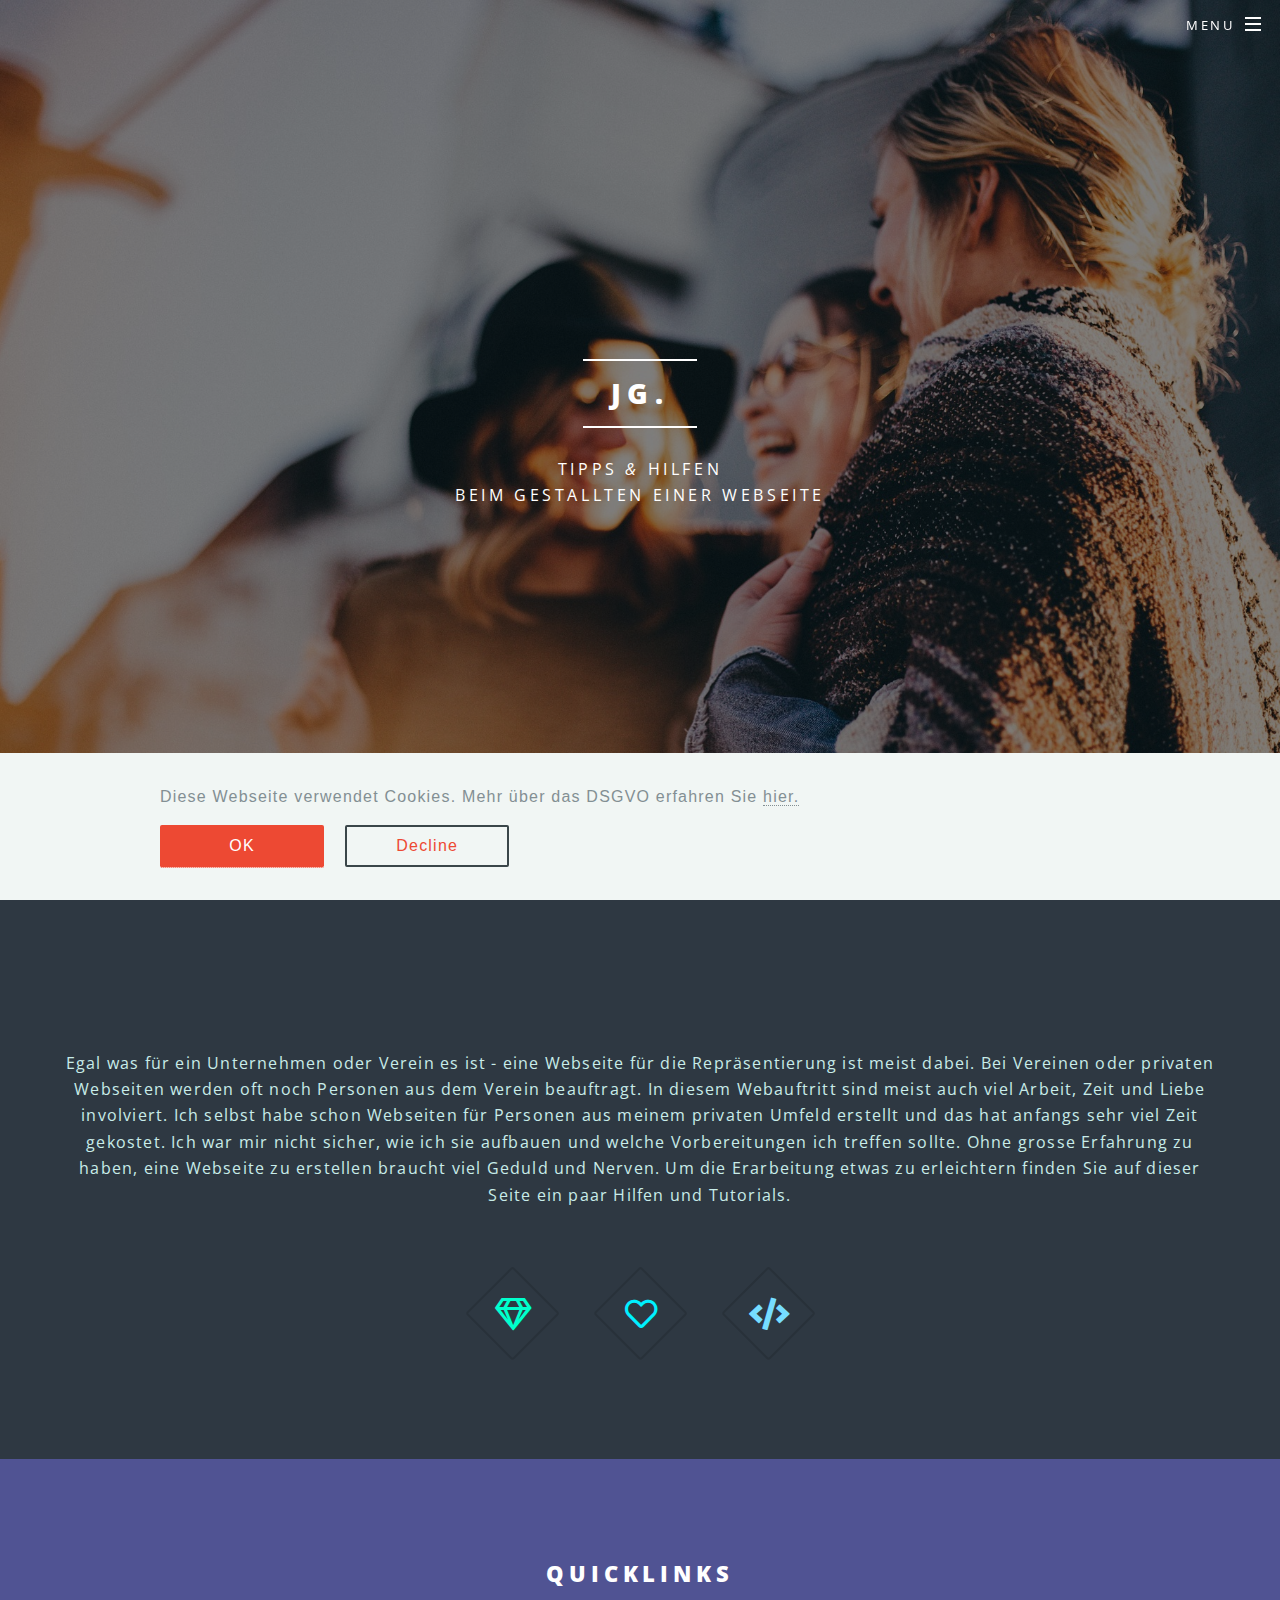
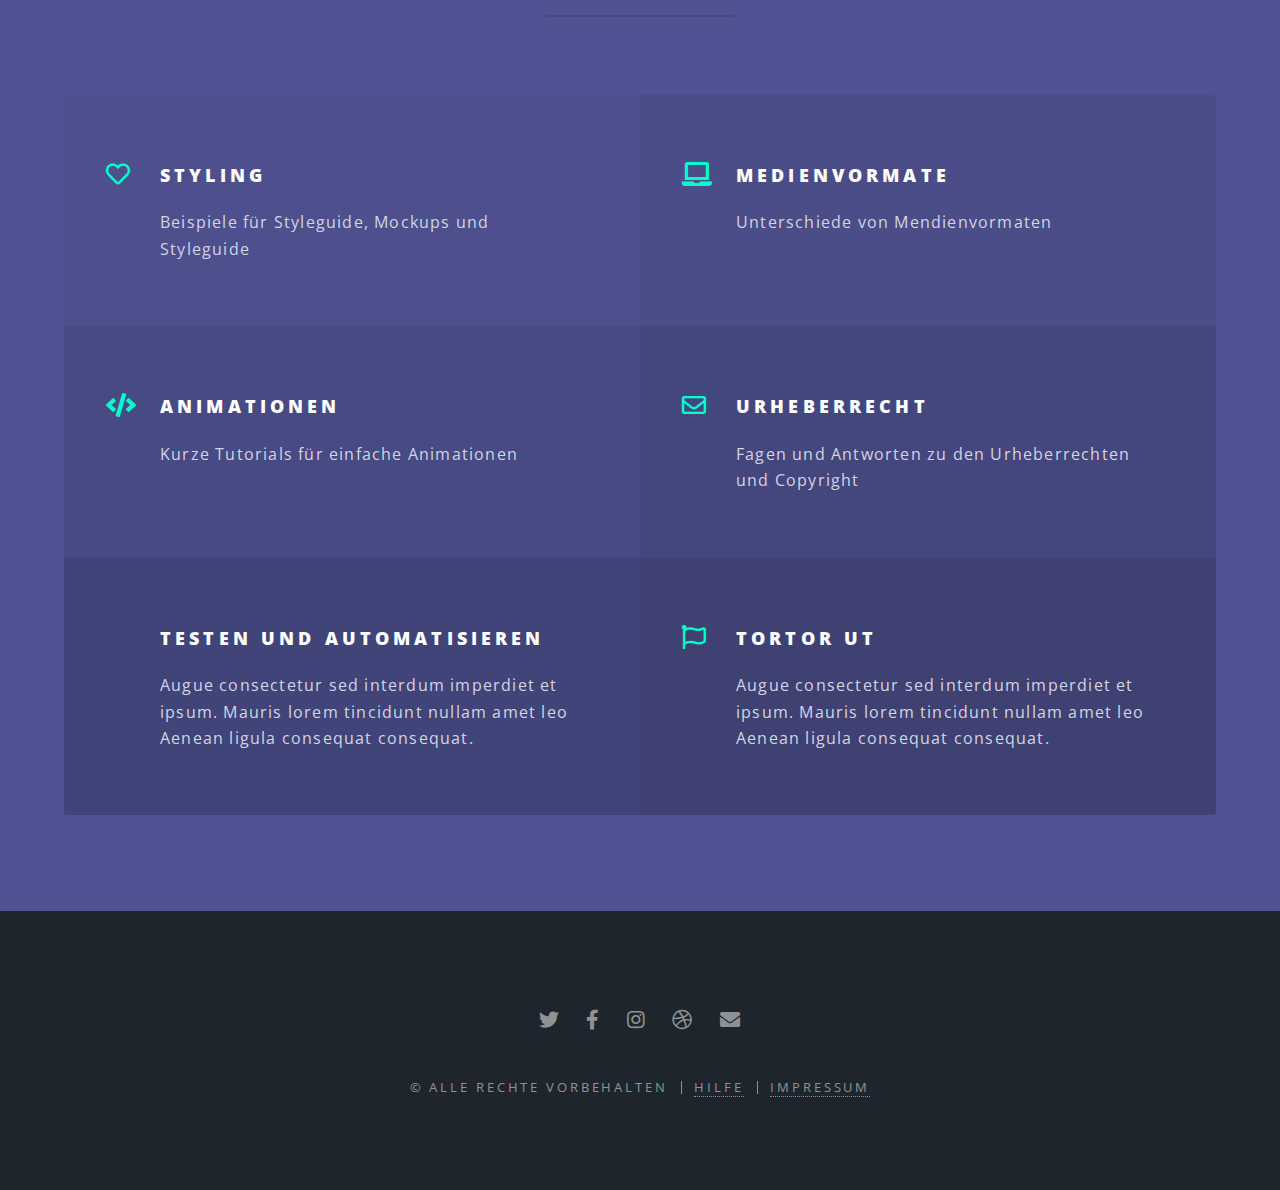
==== index.html @ 04e0f581 "import website" ====
<!DOCTYPE HTML>
<html>
	<head>
		<title>JG &mdash; Modul 152 - TBZ</title>
		<meta charset="utf-8" />
		<meta name="viewport" content="width=device-width, initial-scale=1, user-scalable=no" />
		<link rel="stylesheet" href="assets/css/main.css" />
		<noscript><link rel="stylesheet" href="assets/css/noscript.css" /></noscript>
	</head>

	<link rel="stylesheet" href="assets/css/cookie.css">

	<body class="landing is-preload">

		<!-- Page Wrapper -->
			<div id="page-wrapper">

				<!-- Header -->
					<header id="header" class="alt">
						<h1><a href="index.html">JG.</a></h1>
						<nav id="nav">
							<ul>
								<li class="special">
									<a href="#menu" class="menuToggle"><span>Menu</span></a>
									<div id="menu">
										<ul>
											<li><a href="index.html">Startseite</a></li>
											<li><a href="styling.html">Konzepte & Styling</a></li>
											<li><a href="medienformate.html">Medienvormate</a></li>
											<li><a href="animationen.html">Animationen</a></li>
											<li><a href="urheberrecht.html">Urheberrecht</a></li>
											<li><a href="tests.html">Testen & Automatisieren</a></li>
											<li><a href="persoenliches.html">Persönliches</a></li>
										</ul>
									</div>
								</li>
							</ul>
						</nav>
					</header>

				<!-- Banner -->
					<section id="banner">
						<div class="inner">
							<h2>JG.</h2>
							<p>Tipps <em>&amp;</em> Hilfen <br />
							beim gestallten einer Webseite</p>
						</div>
						<a href="#one" class="more scrolly">Mehr Erfahren</a>
					</section>

					<div id="cookie-consent-banner" style="display: none;">
						<div class="cookie-consent-banner__inner">
							<div class="cookie-consent-banner__copy">
								<div class="cookie-consent-banner__header">
									Diese Webseite verwendet Cookies. Mehr über das DSGVO erfahren Sie <a href="DSGVO.html">hier.</a></div>
							</div>

							<div class="cookie-consent-banner__actions">
								<a href="#" class="cookie-consent-banner__cta" onclick="CookieAccepted()">
									OK
								</a>

								<a href="#" class="cookie-consent-banner__cta cookie-consent-banner__cta--secondary" onclick="CookieRefused()">
									Decline
								</a>
							</div>
						</div>
					</div>

				<!-- One -->
					<section id="one" class="wrapper style1 special">
						<div class="inner">
							<header class="major">
								<h2></h2>
								<p>Egal was für ein Unternehmen oder Verein es ist - eine Webseite für die Repräsentierung ist
									meist dabei. Bei Vereinen oder privaten Webseiten werden oft noch Personen aus dem Verein
									beauftragt. In diesem Webauftritt sind meist auch viel Arbeit, Zeit und Liebe involviert.
									Ich selbst habe schon Webseiten für Personen aus meinem privaten Umfeld erstellt und das hat
									anfangs sehr viel Zeit gekostet. Ich war mir nicht sicher, wie ich sie aufbauen und welche
									Vorbereitungen ich treffen sollte. Ohne grosse Erfahrung zu haben, eine Webseite zu
									erstellen braucht viel Geduld und Nerven. Um die Erarbeitung etwas zu erleichtern finden
									Sie auf dieser Seite ein paar Hilfen und Tutorials.</p>
							</header>
							<ul class="icons major">
								<li><span class="icon fa-gem major style1"><span class="label">Lorem</span></span></li>
								<li><span class="icon fa-heart major style2"><span class="label">Ipsum</span></span></li>
								<li><span class="icon solid fa-code major style3"><span class="label">Dolor</span></span></li>
							</ul>
						</div>
					</section>

				<!-- Three -->
					<section id="two" class="wrapper style3 special">
						<div class="inner">
							<header class="major">
								<h2>Quicklinks</h2>
							</header>
							<ul class="features">
								<li class="icon fa-heart">
									<a href="#one">
										<h3>Styling</h3>
										<p>Beispiele für Styleguide, Mockups und Styleguide</p>
									</a>
								</li>
								<li class="icon solid fa-laptop">
									<a href="#one">
										<h3>Medienvormate</h3>
										<p>Unterschiede von Mendienvormaten</p>
									</a>
								</li>
								<li class="icon solid fa-code">
									<a href="#one">
										<h3>Animationen</h3>
										<p>Kurze Tutorials für einfache Animationen</p>
									</a>
								</li>								
								<li class="icon fa-envelope">
									<h3>Urheberrecht</h3>
									<p>Fagen und Antworten zu den Urheberrechten und Copyright</p>
								</li>
								<li class="icon fa-laptop">
									<h3>Testen und Automatisieren</h3>
									<p>Augue consectetur sed interdum imperdiet et ipsum. Mauris lorem tincidunt nullam amet leo Aenean ligula consequat consequat.</p>
								</li>
								<li class="icon fa-flag">
									<h3>Tortor Ut</h3>
									<p>Augue consectetur sed interdum imperdiet et ipsum. Mauris lorem tincidunt nullam amet leo Aenean ligula consequat consequat.</p>
								</li>
							</ul>
						</div>
					</section>


				<!-- Footer -->
				<footer id="footer">
					<ul class="icons">
						<li><a href="#" class="icon brands fa-twitter"><span class="label">Twitter</span></a></li>
						<li><a href="#" class="icon brands fa-facebook-f"><span class="label">Facebook</span></a></li>
						<li><a href="#" class="icon brands fa-instagram"><span class="label">Instagram</span></a></li>
						<li><a href="#" class="icon brands fa-dribbble"><span class="label">Dribbble</span></a></li>
						<li><a href="#" class="icon solid fa-envelope"><span class="label">Email</span></a></li>
					</ul>
					<ul class="copyright">
						<li>&copy; Alle Rechte vorbehalten</li><li><a href="Chatbot.html">Hilfe</a></li><li><a href="Impressum.html">Impressum</a></li>
					</ul>
				</footer>

			</div>

		<!-- Scripts -->
			<script src="assets/js/jquery.min.js"></script>
			<script src="assets/js/jquery.scrollex.min.js"></script>
			<script src="assets/js/jquery.scrolly.min.js"></script>
			<script src="assets/js/browser.min.js"></script>
			<script src="assets/js/breakpoints.min.js"></script>
			<script src="assets/js/util.js"></script>
			<script src="assets/js/main.js"></script>
			<script src="assets/js/cookie.js"></script>
	</body>
</html>
---- assets/css/main.css ----
@import url(fontawesome-all.min.css);
@import url("https://fonts.googleapis.com/css?family=Open+Sans:400,400italic,600,600italic,800,800italic");

html, body, div, span, applet, object,
iframe, h1, h2, h3, h4, h5, h6, p, blockquote,
pre, a, abbr, acronym, address, big, cite,
code, del, dfn, em, img, ins, kbd, q, s, samp,
small, strike, strong, sub, sup, tt, var, b,
u, i, center, dl, dt, dd, ol, ul, li, fieldset,
form, label, legend, table, caption, tbody,
tfoot, thead, tr, th, td, article, aside,
canvas, details, embed, figure, figcaption,
footer, header, hgroup, menu, nav, output, ruby,
section, summary, time, mark, audio, video {
	margin: 0;
	padding: 0;
	border: 0;
	font-size: 100%;
	font: inherit;
	vertical-align: baseline;}

article, aside, details, figcaption, figure,
footer, header, hgroup, menu, nav, section {
	display: block;}

body {
	line-height: 1;
}

details {
	margin: 20px 0;
}

.dropdown-btn {
	cursor: pointer;
}

.dropdown-container {
	display: none;
}

#urheberrechtSummary details summary {
	font-weight:600;
}

ol, ul {
	list-style: none;
}

blockquote, q {
	quotes: none;
}

	blockquote:before, blockquote:after, q:before, q:after {
		content: '';
		content: none;
	}

table {
	border-collapse: collapse;
	border-spacing: 0;
}

body {
	-webkit-text-size-adjust: none;
}

mark {
	background-color: transparent;
	color: inherit;
}

input::-moz-focus-inner {
	border: 0;
	padding: 0;
}

input, select, textarea {
	-moz-appearance: none;
	-webkit-appearance: none;
	-ms-appearance: none;
	appearance: none;
}

/* Basic */

	@-ms-viewport {
		width: device-width;
	}

	html {
		box-sizing: border-box;
	}

	*, *:before, *:after {
		box-sizing: inherit;
	}

	body {
		background: #2e3842;
	}

		body.is-preload *, body.is-preload *:before, body.is-preload *:after {
			-moz-animation: none !important;
			-webkit-animation: none !important;
			-ms-animation: none !important;
			animation: none !important;
			-moz-transition: none !important;
			-webkit-transition: none !important;
			-ms-transition: none !important;
			transition: none !important;
		}

	body, input, select, textarea {
		color: #fff;
		font-family: "Open Sans", Helvetica, sans-serif;
		font-size: 15pt;
		font-weight: 400;
		letter-spacing: 0.075em;
		line-height: 1.65em;
	}

		@media screen and (max-width: 1680px) {

			body, input, select, textarea {
				font-size: 13pt;
			}

		}

		@media screen and (max-width: 1280px) {

			body, input, select, textarea {
				font-size: 12pt;
			}

		}

		@media screen and (max-width: 736px) {

			body, input, select, textarea {
				font-size: 11pt;
				letter-spacing: 0.0375em;
			}

		}

	a {
		-moz-transition: color 0.2s ease, border-bottom-color 0.2s ease;
		-webkit-transition: color 0.2s ease, border-bottom-color 0.2s ease;
		-ms-transition: color 0.2s ease, border-bottom-color 0.2s ease;
		transition: color 0.2s ease, border-bottom-color 0.2s ease;
		border-bottom: dotted 1px;
		color: inherit;
		text-decoration: none;
	}

		a:hover {
			border-bottom-color: transparent;
		}

	strong, b {
		color: #fff;
		font-weight: 600;
	}

	em, i {
		font-style: italic;
	}

	p {
		margin: 0 0 2em 0;
	}

	h1, h2, h3, h4, h5, h6 {
		color: #fff;
		font-weight: 800;
		letter-spacing: 0.225em;
		line-height: 1em;
		margin: 0 0 1em 0;
		text-transform: uppercase;
	}

		h1 a, h2 a, h3 a, h4 a, h5 a, h6 a {
			color: inherit;
			text-decoration: none;
		}

	h2 {
		font-size: 1.35em;
		line-height: 1.75em;
	}

		@media screen and (max-width: 736px) {

			h2 {
				font-size: 1.1em;
				line-height: 1.65em;
			}

		}

	h3 {
		font-size: 1.15em;
		line-height: 1.75em;
	}

		@media screen and (max-width: 736px) {

			h3 {
				font-size: 1em;
				line-height: 1.65em;
			}

		}

	h4 {
		font-size: 1em;
		line-height: 1.5em;
	}

	h5 {
		font-size: 0.8em;
		line-height: 1.5em;
	}

	h6 {
		font-size: 0.7em;
		line-height: 1.5em;
	}

	sub {
		font-size: 0.8em;
		position: relative;
		top: 0.5em;
	}

	sup {
		font-size: 0.8em;
		position: relative;
		top: -0.5em;
	}

	hr {
		border: 0;
		border-bottom: solid 2px #fff;
		margin: 3em 0;
	}

		hr.major {
			margin: 4.5em 0;
		}

	blockquote {
		border-left: solid 4px #fff;
		font-style: italic;
		margin: 0 0 2em 0;
		padding: 0.5em 0 0.5em 2em;
	}

	code {
		background: rgba(144, 144, 144, 0.25);
		border-radius: 3px;
		font-family: "Courier New", monospace;
		font-size: 0.9em;
		letter-spacing: 0;
		margin: 0 0.25em;
		padding: 0.25em 0.65em;
	}

	pre {
		-webkit-overflow-scrolling: touch;
		font-family: "Courier New", monospace;
		font-size: 0.9em;
		margin: 0 0 2em 0;
	}

		pre code {
			display: block;
			line-height: 1.75em;
			padding: 1em 1.5em;
			overflow-x: auto;
		}

	.align-left {
		text-align: left;
	}

	.align-center {
		text-align: center;
	}

	.align-right {
		text-align: right;
	}

/* Row */

	.row {
		display: flex;
		flex-wrap: wrap;
		box-sizing: border-box;
		align-items: stretch;
	}

		.row > * {
			box-sizing: border-box;
		}

		.row.gtr-uniform > * > :last-child {
			margin-bottom: 0;
		}

		.row.aln-left {
			justify-content: flex-start;
		}

		.row.aln-center {
			justify-content: center;
		}

		.row.aln-right {
			justify-content: flex-end;
		}

		.row.aln-top {
			align-items: flex-start;
		}

		.row.aln-middle {
			align-items: center;
		}

		.row.aln-bottom {
			align-items: flex-end;
		}

		.row > .imp {
			order: -1;
		}

		.row > .col-1 {
			width: 8.33333%;
		}

		.row > .off-1 {
			margin-left: 8.33333%;
		}

		.row > .col-2 {
			width: 16.66667%;
		}

		.row > .off-2 {
			margin-left: 16.66667%;
		}

		.row > .col-3 {
			width: 25%;
		}

		.row > .off-3 {
			margin-left: 25%;
		}

		.row > .col-4 {
			width: 33.33333%;
		}

		.row > .off-4 {
			margin-left: 33.33333%;
		}

		.row > .col-5 {
			width: 41.66667%;
		}

		.row > .off-5 {
			margin-left: 41.66667%;
		}

		.row > .col-6 {
			width: 50%;
		}

		.row > .off-6 {
			margin-left: 50%;
		}

		.row > .col-7 {
			width: 58.33333%;
		}

		.row > .off-7 {
			margin-left: 58.33333%;
		}

		.row > .col-8 {
			width: 66.66667%;
		}

		.row > .off-8 {
			margin-left: 66.66667%;
		}

		.row > .col-9 {
			width: 75%;
		}

		.row > .off-9 {
			margin-left: 75%;
		}

		.row > .col-10 {
			width: 83.33333%;
		}

		.row > .off-10 {
			margin-left: 83.33333%;
		}

		.row > .col-11 {
			width: 91.66667%;
		}

		.row > .off-11 {
			margin-left: 91.66667%;
		}

		.row > .col-12 {
			width: 100%;
		}

		.row > .off-12 {
			margin-left: 100%;
		}

		.row.gtr-0 {
			margin-top: 0;
			margin-left: 0em;
		}

			.row.gtr-0 > * {
				padding: 0 0 0 0em;
			}

			.row.gtr-0.gtr-uniform {
				margin-top: 0em;
			}

				.row.gtr-0.gtr-uniform > * {
					padding-top: 0em;
				}

		.row.gtr-25 {
			margin-top: 0;
			margin-left: -0.375em;
		}

			.row.gtr-25 > * {
				padding: 0 0 0 0.375em;
			}

			.row.gtr-25.gtr-uniform {
				margin-top: -0.375em;
			}

				.row.gtr-25.gtr-uniform > * {
					padding-top: 0.375em;
				}

		.row.gtr-50 {
			margin-top: 0;
			margin-left: -0.75em;
		}

			.row.gtr-50 > * {
				padding: 0 0 0 0.75em;
			}

			.row.gtr-50.gtr-uniform {
				margin-top: -0.75em;
			}

				.row.gtr-50.gtr-uniform > * {
					padding-top: 0.75em;
				}

		.row {
			margin-top: 0;
			margin-left: -1.5em;
		}

			.row > * {
				padding: 0 0 0 1.5em;
			}

			.row.gtr-uniform {
				margin-top: -1.5em;
			}

				.row.gtr-uniform > * {
					padding-top: 1.5em;
				}

		.row.gtr-150 {
			margin-top: 0;
			margin-left: -2.25em;
		}

			.row.gtr-150 > * {
				padding: 0 0 0 2.25em;
			}

			.row.gtr-150.gtr-uniform {
				margin-top: -2.25em;
			}

				.row.gtr-150.gtr-uniform > * {
					padding-top: 2.25em;
				}

		.row.gtr-200 {
			margin-top: 0;
			margin-left: -3em;
		}

			.row.gtr-200 > * {
				padding: 0 0 0 3em;
			}

			.row.gtr-200.gtr-uniform {
				margin-top: -3em;
			}

				.row.gtr-200.gtr-uniform > * {
					padding-top: 3em;
				}

		@media screen and (max-width: 1680px) {

			.row {
				display: flex;
				flex-wrap: wrap;
				box-sizing: border-box;
				align-items: stretch;
			}

				.row > * {
					box-sizing: border-box;
				}

				.row.gtr-uniform > * > :last-child {
					margin-bottom: 0;
				}

				.row.aln-left {
					justify-content: flex-start;
				}

				.row.aln-center {
					justify-content: center;
				}

				.row.aln-right {
					justify-content: flex-end;
				}

				.row.aln-top {
					align-items: flex-start;
				}

				.row.aln-middle {
					align-items: center;
				}

				.row.aln-bottom {
					align-items: flex-end;
				}

				.row > .imp-xlarge {
					order: -1;
				}

				.row > .col-1-xlarge {
					width: 8.33333%;
				}

				.row > .off-1-xlarge {
					margin-left: 8.33333%;
				}

				.row > .col-2-xlarge {
					width: 16.66667%;
				}

				.row > .off-2-xlarge {
					margin-left: 16.66667%;
				}

				.row > .col-3-xlarge {
					width: 25%;
				}

				.row > .off-3-xlarge {
					margin-left: 25%;
				}

				.row > .col-4-xlarge {
					width: 33.33333%;
				}

				.row > .off-4-xlarge {
					margin-left: 33.33333%;
				}

				.row > .col-5-xlarge {
					width: 41.66667%;
				}

				.row > .off-5-xlarge {
					margin-left: 41.66667%;
				}

				.row > .col-6-xlarge {
					width: 50%;
				}

				.row > .off-6-xlarge {
					margin-left: 50%;
				}

				.row > .col-7-xlarge {
					width: 58.33333%;
				}

				.row > .off-7-xlarge {
					margin-left: 58.33333%;
				}

				.row > .col-8-xlarge {
					width: 66.66667%;
				}

				.row > .off-8-xlarge {
					margin-left: 66.66667%;
				}

				.row > .col-9-xlarge {
					width: 75%;
				}

				.row > .off-9-xlarge {
					margin-left: 75%;
				}

				.row > .col-10-xlarge {
					width: 83.33333%;
				}

				.row > .off-10-xlarge {
					margin-left: 83.33333%;
				}

				.row > .col-11-xlarge {
					width: 91.66667%;
				}

				.row > .off-11-xlarge {
					margin-left: 91.66667%;
				}

				.row > .col-12-xlarge {
					width: 100%;
				}

				.row > .off-12-xlarge {
					margin-left: 100%;
				}

				.row.gtr-0 {
					margin-top: 0;
					margin-left: 0em;
				}

					.row.gtr-0 > * {
						padding: 0 0 0 0em;
					}

					.row.gtr-0.gtr-uniform {
						margin-top: 0em;
					}

						.row.gtr-0.gtr-uniform > * {
							padding-top: 0em;
						}

				.row.gtr-25 {
					margin-top: 0;
					margin-left: -0.375em;
				}

					.row.gtr-25 > * {
						padding: 0 0 0 0.375em;
					}

					.row.gtr-25.gtr-uniform {
						margin-top: -0.375em;
					}

						.row.gtr-25.gtr-uniform > * {
							padding-top: 0.375em;
						}

				.row.gtr-50 {
					margin-top: 0;
					margin-left: -0.75em;
				}

					.row.gtr-50 > * {
						padding: 0 0 0 0.75em;
					}

					.row.gtr-50.gtr-uniform {
						margin-top: -0.75em;
					}

						.row.gtr-50.gtr-uniform > * {
							padding-top: 0.75em;
						}

				.row {
					margin-top: 0;
					margin-left: -1.5em;
				}

					.row > * {
						padding: 0 0 0 1.5em;
					}

					.row.gtr-uniform {
						margin-top: -1.5em;
					}

						.row.gtr-uniform > * {
							padding-top: 1.5em;
						}

				.row.gtr-150 {
					margin-top: 0;
					margin-left: -2.25em;
				}

					.row.gtr-150 > * {
						padding: 0 0 0 2.25em;
					}

					.row.gtr-150.gtr-uniform {
						margin-top: -2.25em;
					}

						.row.gtr-150.gtr-uniform > * {
							padding-top: 2.25em;
						}

				.row.gtr-200 {
					margin-top: 0;
					margin-left: -3em;
				}

					.row.gtr-200 > * {
						padding: 0 0 0 3em;
					}

					.row.gtr-200.gtr-uniform {
						margin-top: -3em;
					}

						.row.gtr-200.gtr-uniform > * {
							padding-top: 3em;
						}

		}

		@media screen and (max-width: 1280px) {

			.row {
				display: flex;
				flex-wrap: wrap;
				box-sizing: border-box;
				align-items: stretch;
			}

				.row > * {
					box-sizing: border-box;
				}

				.row.gtr-uniform > * > :last-child {
					margin-bottom: 0;
				}

				.row.aln-left {
					justify-content: flex-start;
				}

				.row.aln-center {
					justify-content: center;
				}

				.row.aln-right {
					justify-content: flex-end;
				}

				.row.aln-top {
					align-items: flex-start;
				}

				.row.aln-middle {
					align-items: center;
				}

				.row.aln-bottom {
					align-items: flex-end;
				}

				.row > .imp-large {
					order: -1;
				}

				.row > .col-1-large {
					width: 8.33333%;
				}

				.row > .off-1-large {
					margin-left: 8.33333%;
				}

				.row > .col-2-large {
					width: 16.66667%;
				}

				.row > .off-2-large {
					margin-left: 16.66667%;
				}

				.row > .col-3-large {
					width: 25%;
				}

				.row > .off-3-large {
					margin-left: 25%;
				}

				.row > .col-4-large {
					width: 33.33333%;
				}

				.row > .off-4-large {
					margin-left: 33.33333%;
				}

				.row > .col-5-large {
					width: 41.66667%;
				}

				.row > .off-5-large {
					margin-left: 41.66667%;
				}

				.row > .col-6-large {
					width: 50%;
				}

				.row > .off-6-large {
					margin-left: 50%;
				}

				.row > .col-7-large {
					width: 58.33333%;
				}

				.row > .off-7-large {
					margin-left: 58.33333%;
				}

				.row > .col-8-large {
					width: 66.66667%;
				}

				.row > .off-8-large {
					margin-left: 66.66667%;
				}

				.row > .col-9-large {
					width: 75%;
				}

				.row > .off-9-large {
					margin-left: 75%;
				}

				.row > .col-10-large {
					width: 83.33333%;
				}

				.row > .off-10-large {
					margin-left: 83.33333%;
				}

				.row > .col-11-large {
					width: 91.66667%;
				}

				.row > .off-11-large {
					margin-left: 91.66667%;
				}

				.row > .col-12-large {
					width: 100%;
				}

				.row > .off-12-large {
					margin-left: 100%;
				}

				.row.gtr-0 {
					margin-top: 0;
					margin-left: 0em;
				}

					.row.gtr-0 > * {
						padding: 0 0 0 0em;
					}

					.row.gtr-0.gtr-uniform {
						margin-top: 0em;
					}

						.row.gtr-0.gtr-uniform > * {
							padding-top: 0em;
						}

				.row.gtr-25 {
					margin-top: 0;
					margin-left: -0.375em;
				}

					.row.gtr-25 > * {
						padding: 0 0 0 0.375em;
					}

					.row.gtr-25.gtr-uniform {
						margin-top: -0.375em;
					}

						.row.gtr-25.gtr-uniform > * {
							padding-top: 0.375em;
						}

				.row.gtr-50 {
					margin-top: 0;
					margin-left: -0.75em;
				}

					.row.gtr-50 > * {
						padding: 0 0 0 0.75em;
					}

					.row.gtr-50.gtr-uniform {
						margin-top: -0.75em;
					}

						.row.gtr-50.gtr-uniform > * {
							padding-top: 0.75em;
						}

				.row {
					margin-top: 0;
					margin-left: -1.5em;
				}

					.row > * {
						padding: 0 0 0 1.5em;
					}

					.row.gtr-uniform {
						margin-top: -1.5em;
					}

						.row.gtr-uniform > * {
							padding-top: 1.5em;
						}

				.row.gtr-150 {
					margin-top: 0;
					margin-left: -2.25em;
				}

					.row.gtr-150 > * {
						padding: 0 0 0 2.25em;
					}

					.row.gtr-150.gtr-uniform {
						margin-top: -2.25em;
					}

						.row.gtr-150.gtr-uniform > * {
							padding-top: 2.25em;
						}

				.row.gtr-200 {
					margin-top: 0;
					margin-left: -3em;
				}

					.row.gtr-200 > * {
						padding: 0 0 0 3em;
					}

					.row.gtr-200.gtr-uniform {
						margin-top: -3em;
					}

						.row.gtr-200.gtr-uniform > * {
							padding-top: 3em;
						}

		}

		@media screen and (max-width: 980px) {

			.row {
				display: flex;
				flex-wrap: wrap;
				box-sizing: border-box;
				align-items: stretch;
			}

				.row > * {
					box-sizing: border-box;
				}

				.row.gtr-uniform > * > :last-child {
					margin-bottom: 0;
				}

				.row.aln-left {
					justify-content: flex-start;
				}

				.row.aln-center {
					justify-content: center;
				}

				.row.aln-right {
					justify-content: flex-end;
				}

				.row.aln-top {
					align-items: flex-start;
				}

				.row.aln-middle {
					align-items: center;
				}

				.row.aln-bottom {
					align-items: flex-end;
				}

				.row > .imp-medium {
					order: -1;
				}

				.row > .col-1-medium {
					width: 8.33333%;
				}

				.row > .off-1-medium {
					margin-left: 8.33333%;
				}

				.row > .col-2-medium {
					width: 16.66667%;
				}

				.row > .off-2-medium {
					margin-left: 16.66667%;
				}

				.row > .col-3-medium {
					width: 25%;
				}

				.row > .off-3-medium {
					margin-left: 25%;
				}

				.row > .col-4-medium {
					width: 33.33333%;
				}

				.row > .off-4-medium {
					margin-left: 33.33333%;
				}

				.row > .col-5-medium {
					width: 41.66667%;
				}

				.row > .off-5-medium {
					margin-left: 41.66667%;
				}

				.row > .col-6-medium {
					width: 50%;
				}

				.row > .off-6-medium {
					margin-left: 50%;
				}

				.row > .col-7-medium {
					width: 58.33333%;
				}

				.row > .off-7-medium {
					margin-left: 58.33333%;
				}

				.row > .col-8-medium {
					width: 66.66667%;
				}

				.row > .off-8-medium {
					margin-left: 66.66667%;
				}

				.row > .col-9-medium {
					width: 75%;
				}

				.row > .off-9-medium {
					margin-left: 75%;
				}

				.row > .col-10-medium {
					width: 83.33333%;
				}

				.row > .off-10-medium {
					margin-left: 83.33333%;
				}

				.row > .col-11-medium {
					width: 91.66667%;
				}

				.row > .off-11-medium {
					margin-left: 91.66667%;
				}

				.row > .col-12-medium {
					width: 100%;
				}

				.row > .off-12-medium {
					margin-left: 100%;
				}

				.row.gtr-0 {
					margin-top: 0;
					margin-left: 0em;
				}

					.row.gtr-0 > * {
						padding: 0 0 0 0em;
					}

					.row.gtr-0.gtr-uniform {
						margin-top: 0em;
					}

						.row.gtr-0.gtr-uniform > * {
							padding-top: 0em;
						}

				.row.gtr-25 {
					margin-top: 0;
					margin-left: -0.375em;
				}

					.row.gtr-25 > * {
						padding: 0 0 0 0.375em;
					}

					.row.gtr-25.gtr-uniform {
						margin-top: -0.375em;
					}

						.row.gtr-25.gtr-uniform > * {
							padding-top: 0.375em;
						}

				.row.gtr-50 {
					margin-top: 0;
					margin-left: -0.75em;
				}

					.row.gtr-50 > * {
						padding: 0 0 0 0.75em;
					}

					.row.gtr-50.gtr-uniform {
						margin-top: -0.75em;
					}

						.row.gtr-50.gtr-uniform > * {
							padding-top: 0.75em;
						}

				.row {
					margin-top: 0;
					margin-left: -1.5em;
				}

					.row > * {
						padding: 0 0 0 1.5em;
					}

					.row.gtr-uniform {
						margin-top: -1.5em;
					}

						.row.gtr-uniform > * {
							padding-top: 1.5em;
						}

				.row.gtr-150 {
					margin-top: 0;
					margin-left: -2.25em;
				}

					.row.gtr-150 > * {
						padding: 0 0 0 2.25em;
					}

					.row.gtr-150.gtr-uniform {
						margin-top: -2.25em;
					}

						.row.gtr-150.gtr-uniform > * {
							padding-top: 2.25em;
						}

				.row.gtr-200 {
					margin-top: 0;
					margin-left: -3em;
				}

					.row.gtr-200 > * {
						padding: 0 0 0 3em;
					}

					.row.gtr-200.gtr-uniform {
						margin-top: -3em;
					}

						.row.gtr-200.gtr-uniform > * {
							padding-top: 3em;
						}

		}

		@media screen and (max-width: 736px) {

			.row {
				display: flex;
				flex-wrap: wrap;
				box-sizing: border-box;
				align-items: stretch;
			}

				.row > * {
					box-sizing: border-box;
				}

				.row.gtr-uniform > * > :last-child {
					margin-bottom: 0;
				}

				.row.aln-left {
					justify-content: flex-start;
				}

				.row.aln-center {
					justify-content: center;
				}

				.row.aln-right {
					justify-content: flex-end;
				}

				.row.aln-top {
					align-items: flex-start;
				}

				.row.aln-middle {
					align-items: center;
				}

				.row.aln-bottom {
					align-items: flex-end;
				}

				.row > .imp-small {
					order: -1;
				}

				.row > .col-1-small {
					width: 8.33333%;
				}

				.row > .off-1-small {
					margin-left: 8.33333%;
				}

				.row > .col-2-small {
					width: 16.66667%;
				}

				.row > .off-2-small {
					margin-left: 16.66667%;
				}

				.row > .col-3-small {
					width: 25%;
				}

				.row > .off-3-small {
					margin-left: 25%;
				}

				.row > .col-4-small {
					width: 33.33333%;
				}

				.row > .off-4-small {
					margin-left: 33.33333%;
				}

				.row > .col-5-small {
					width: 41.66667%;
				}

				.row > .off-5-small {
					margin-left: 41.66667%;
				}

				.row > .col-6-small {
					width: 50%;
				}

				.row > .off-6-small {
					margin-left: 50%;
				}

				.row > .col-7-small {
					width: 58.33333%;
				}

				.row > .off-7-small {
					margin-left: 58.33333%;
				}

				.row > .col-8-small {
					width: 66.66667%;
				}

				.row > .off-8-small {
					margin-left: 66.66667%;
				}

				.row > .col-9-small {
					width: 75%;
				}

				.row > .off-9-small {
					margin-left: 75%;
				}

				.row > .col-10-small {
					width: 83.33333%;
				}

				.row > .off-10-small {
					margin-left: 83.33333%;
				}

				.row > .col-11-small {
					width: 91.66667%;
				}

				.row > .off-11-small {
					margin-left: 91.66667%;
				}

				.row > .col-12-small {
					width: 100%;
				}

				.row > .off-12-small {
					margin-left: 100%;
				}

				.row.gtr-0 {
					margin-top: 0;
					margin-left: 0em;
				}

					.row.gtr-0 > * {
						padding: 0 0 0 0em;
					}

					.row.gtr-0.gtr-uniform {
						margin-top: 0em;
					}

						.row.gtr-0.gtr-uniform > * {
							padding-top: 0em;
						}

				.row.gtr-25 {
					margin-top: 0;
					margin-left: -0.375em;
				}

					.row.gtr-25 > * {
						padding: 0 0 0 0.375em;
					}

					.row.gtr-25.gtr-uniform {
						margin-top: -0.375em;
					}

						.row.gtr-25.gtr-uniform > * {
							padding-top: 0.375em;
						}

				.row.gtr-50 {
					margin-top: 0;
					margin-left: -0.75em;
				}

					.row.gtr-50 > * {
						padding: 0 0 0 0.75em;
					}

					.row.gtr-50.gtr-uniform {
						margin-top: -0.75em;
					}

						.row.gtr-50.gtr-uniform > * {
							padding-top: 0.75em;
						}

				.row {
					margin-top: 0;
					margin-left: -1.5em;
				}

					.row > * {
						padding: 0 0 0 1.5em;
					}

					.row.gtr-uniform {
						margin-top: -1.5em;
					}

						.row.gtr-uniform > * {
							padding-top: 1.5em;
						}

				.row.gtr-150 {
					margin-top: 0;
					margin-left: -2.25em;
				}

					.row.gtr-150 > * {
						padding: 0 0 0 2.25em;
					}

					.row.gtr-150.gtr-uniform {
						margin-top: -2.25em;
					}

						.row.gtr-150.gtr-uniform > * {
							padding-top: 2.25em;
						}

				.row.gtr-200 {
					margin-top: 0;
					margin-left: -3em;
				}

					.row.gtr-200 > * {
						padding: 0 0 0 3em;
					}

					.row.gtr-200.gtr-uniform {
						margin-top: -3em;
					}

						.row.gtr-200.gtr-uniform > * {
							padding-top: 3em;
						}

		}

		@media screen and (max-width: 480px) {

			.row {
				display: flex;
				flex-wrap: wrap;
				box-sizing: border-box;
				align-items: stretch;
			}

				.row > * {
					box-sizing: border-box;
				}

				.row.gtr-uniform > * > :last-child {
					margin-bottom: 0;
				}

				.row.aln-left {
					justify-content: flex-start;
				}

				.row.aln-center {
					justify-content: center;
				}

				.row.aln-right {
					justify-content: flex-end;
				}

				.row.aln-top {
					align-items: flex-start;
				}

				.row.aln-middle {
					align-items: center;
				}

				.row.aln-bottom {
					align-items: flex-end;
				}

				.row > .imp-xsmall {
					order: -1;
				}

				.row > .col-1-xsmall {
					width: 8.33333%;
				}

				.row > .off-1-xsmall {
					margin-left: 8.33333%;
				}

				.row > .col-2-xsmall {
					width: 16.66667%;
				}

				.row > .off-2-xsmall {
					margin-left: 16.66667%;
				}

				.row > .col-3-xsmall {
					width: 25%;
				}

				.row > .off-3-xsmall {
					margin-left: 25%;
				}

				.row > .col-4-xsmall {
					width: 33.33333%;
				}

				.row > .off-4-xsmall {
					margin-left: 33.33333%;
				}

				.row > .col-5-xsmall {
					width: 41.66667%;
				}

				.row > .off-5-xsmall {
					margin-left: 41.66667%;
				}

				.row > .col-6-xsmall {
					width: 50%;
				}

				.row > .off-6-xsmall {
					margin-left: 50%;
				}

				.row > .col-7-xsmall {
					width: 58.33333%;
				}

				.row > .off-7-xsmall {
					margin-left: 58.33333%;
				}

				.row > .col-8-xsmall {
					width: 66.66667%;
				}

				.row > .off-8-xsmall {
					margin-left: 66.66667%;
				}

				.row > .col-9-xsmall {
					width: 75%;
				}

				.row > .off-9-xsmall {
					margin-left: 75%;
				}

				.row > .col-10-xsmall {
					width: 83.33333%;
				}

				.row > .off-10-xsmall {
					margin-left: 83.33333%;
				}

				.row > .col-11-xsmall {
					width: 91.66667%;
				}

				.row > .off-11-xsmall {
					margin-left: 91.66667%;
				}

				.row > .col-12-xsmall {
					width: 100%;
				}

				.row > .off-12-xsmall {
					margin-left: 100%;
				}

				.row.gtr-0 {
					margin-top: 0;
					margin-left: 0em;
				}

					.row.gtr-0 > * {
						padding: 0 0 0 0em;
					}

					.row.gtr-0.gtr-uniform {
						margin-top: 0em;
					}

						.row.gtr-0.gtr-uniform > * {
							padding-top: 0em;
						}

				.row.gtr-25 {
					margin-top: 0;
					margin-left: -0.375em;
				}

					.row.gtr-25 > * {
						padding: 0 0 0 0.375em;
					}

					.row.gtr-25.gtr-uniform {
						margin-top: -0.375em;
					}

						.row.gtr-25.gtr-uniform > * {
							padding-top: 0.375em;
						}

				.row.gtr-50 {
					margin-top: 0;
					margin-left: -0.75em;
				}

					.row.gtr-50 > * {
						padding: 0 0 0 0.75em;
					}

					.row.gtr-50.gtr-uniform {
						margin-top: -0.75em;
					}

						.row.gtr-50.gtr-uniform > * {
							padding-top: 0.75em;
						}

				.row {
					margin-top: 0;
					margin-left: -1.5em;
				}

					.row > * {
						padding: 0 0 0 1.5em;
					}

					.row.gtr-uniform {
						margin-top: -1.5em;
					}

						.row.gtr-uniform > * {
							padding-top: 1.5em;
						}

				.row.gtr-150 {
					margin-top: 0;
					margin-left: -2.25em;
				}

					.row.gtr-150 > * {
						padding: 0 0 0 2.25em;
					}

					.row.gtr-150.gtr-uniform {
						margin-top: -2.25em;
					}

						.row.gtr-150.gtr-uniform > * {
							padding-top: 2.25em;
						}

				.row.gtr-200 {
					margin-top: 0;
					margin-left: -3em;
				}

					.row.gtr-200 > * {
						padding: 0 0 0 3em;
					}

					.row.gtr-200.gtr-uniform {
						margin-top: -3em;
					}

						.row.gtr-200.gtr-uniform > * {
							padding-top: 3em;
						}

		}

/* Section/Article */

	section.special, article.special {
		text-align: center;
	}

	header p {
		color: rgba(255, 255, 255, 0.5);
		position: relative;
		top: -0.25em;
	}

	header h3 + p {
		font-size: 1.1em;
	}

	header h4 + p,
	header h5 + p,
	header h6 + p {
		font-size: 0.9em;
	}

	header.major {
		margin: 0 0 3.5em 0;
	}

		header.major h2, header.major h3, header.major h4, header.major h5, header.major h6 {
			border-bottom: solid 2px #fff;
			display: inline-block;
			padding-bottom: 1em;
			position: relative;
		}

			header.major h2:after, header.major h3:after, header.major h4:after, header.major h5:after, header.major h6:after {
				content: '';
				display: block;
				height: 1px;
			}

		header.major p {
			color: #fff;
			top: 0;
		}

		@media screen and (max-width: 736px) {

			header.major {
				margin: 0 0 2em 0;
			}

		}

	@media screen and (max-width: 980px) {

		header br {
			display: none;
		}

	}

/* Form */

	form {
		margin: 0 0 2em 0;
	}

	label {
		color: #fff;
		display: block;
		font-size: 0.9em;
		font-weight: 600;
		margin: 0 0 1em 0;
	}

	input[type="text"],
	input[type="password"],
	input[type="email"],
	select,
	textarea {
		-moz-appearance: none;
		-webkit-appearance: none;
		-ms-appearance: none;
		appearance: none;
		background-color: rgba(144, 144, 144, 0.25);
		border-radius: 3px;
		border: none;
		color: inherit;
		display: block;
		outline: 0;
		padding: 0 1em;
		text-decoration: none;
		width: 100%;
	}

		input[type="text"]:invalid,
		input[type="password"]:invalid,
		input[type="email"]:invalid,
		select:invalid,
		textarea:invalid {
			box-shadow: none;
		}

		input[type="text"]:focus,
		input[type="password"]:focus,
		input[type="email"]:focus,
		select:focus,
		textarea:focus {
			box-shadow: 0 0 0 2px #21b2a6;
		}

	select {
		background-size: 1.25em;
		background-repeat: no-repeat;
		background-position: calc(100% - 1em) center;
		height: 2.75em;
		padding-right: 2.75em;
		text-overflow: ellipsis;
	}

		select:focus::-ms-value {
			background-color: transparent;
		}

		select::-ms-expand {
			display: none;
		}

	input[type="text"],
	input[type="password"],
	input[type="email"],
	select {
		height: 2.75em;
	}

	textarea {
		padding: 0.75em 1em;
	}

	input[type="checkbox"],
	input[type="radio"] {
		-moz-appearance: none;
		-webkit-appearance: none;
		-ms-appearance: none;
		appearance: none;
		display: block;
		float: left;
		margin-right: -2em;
		opacity: 0;
		width: 1em;
		z-index: -1;
	}

		input[type="checkbox"] + label,
		input[type="radio"] + label {
			text-decoration: none;
			color: #fff;
			cursor: pointer;
			display: inline-block;
			font-size: 1em;
			font-weight: 400;
			padding-left: 2.4em;
			padding-right: 0.75em;
			position: relative;
		}

			input[type="checkbox"] + label:before,
			input[type="radio"] + label:before {
				-moz-osx-font-smoothing: grayscale;
				-webkit-font-smoothing: antialiased;
				display: inline-block;
				font-style: normal;
				font-variant: normal;
				text-rendering: auto;
				line-height: 1;
				text-transform: none !important;
				font-family: 'Font Awesome 5 Free';
				font-weight: 900;
			}

			input[type="checkbox"] + label:before,
			input[type="radio"] + label:before {
				background: rgba(144, 144, 144, 0.25);
				border-radius: 3px;
				content: '';
				display: inline-block;
				font-size: 0.8em;
				height: 2.0625em;
				left: 0;
				line-height: 2.0625em;
				position: absolute;
				text-align: center;
				top: 0;
				width: 2.0625em;
			}

		input[type="checkbox"]:checked + label:before,
		input[type="radio"]:checked + label:before {
			background: #2e3842;
			color: #fff;
			content: '\f00c';
		}

		input[type="checkbox"]:focus + label:before,
		input[type="radio"]:focus + label:before {
			box-shadow: 0 0 0 2px #21b2a6;
		}

	input[type="checkbox"] + label:before {
		border-radius: 3px;
	}

	input[type="radio"] + label:before {
		border-radius: 100%;
	}

	::-webkit-input-placeholder {
		color: rgba(255, 255, 255, 0.5) !important;
		opacity: 1.0;
	}

	:-moz-placeholder {
		color: rgba(255, 255, 255, 0.5) !important;
		opacity: 1.0;
	}

	::-moz-placeholder {
		color: rgba(255, 255, 255, 0.5) !important;
		opacity: 1.0;
	}

	:-ms-input-placeholder {
		color: rgba(255, 255, 255, 0.5) !important;
		opacity: 1.0;
	}

/* Box */

	.box {
		border-radius: 3px;
		border: solid 2px #fff;
		margin-bottom: 2em;
		padding: 1.5em;
	}

		.box > :last-child,
		.box > :last-child > :last-child,
		.box > :last-child > :last-child > :last-child {
			margin-bottom: 0;
		}

		.box.alt {
			border: 0;
			border-radius: 0;
			padding: 0;
		}

/* Icon */

	.icon {
		text-decoration: none;
		border-bottom: none;
		position: relative;
	}

		.icon:before {
			-moz-osx-font-smoothing: grayscale;
			-webkit-font-smoothing: antialiased;
			display: inline-block;
			font-style: normal;
			font-variant: normal;
			text-rendering: auto;
			line-height: 1;
			text-transform: none !important;
			font-family: 'Font Awesome 5 Free';
			font-weight: 400;
		}

		.icon > .label {
			display: none;
		}

		.icon:before {
			line-height: inherit;
		}

		.icon.solid:before {
			font-weight: 900;
		}

		.icon.brands:before {
			font-family: 'Font Awesome 5 Brands';
		}

		.icon.major {
			-moz-transform: rotate(-45deg);
			-webkit-transform: rotate(-45deg);
			-ms-transform: rotate(-45deg);
			transform: rotate(-45deg);
			border-radius: 3px;
			border: solid 2px #fff;
			display: inline-block;
			font-size: 1.35em;
			height: calc(3em + 2px);
			line-height: 3em;
			text-align: center;
			width: calc(3em + 2px);
		}

			.icon.major:before {
				-moz-transform: rotate(45deg);
				-webkit-transform: rotate(45deg);
				-ms-transform: rotate(45deg);
				transform: rotate(45deg);
				display: inline-block;
				font-size: 1.5em;
			}

			@media screen and (max-width: 736px) {

				.icon.major {
					font-size: 1em;
				}

			}

		.icon.style1 {
			color: #00ffcc;
		}

		.icon.style2 {
			color: #00f0ff;
		}

		.icon.style3 {
			color: #76ddff;
		}

/* Image */

	.image {
		border-radius: 3px;
		border: 0;
		display: inline-block;
		position: relative;
	}

		.image img {
			border-radius: 3px;
			display: block;
		}

		.image.left {
			float: left;
			margin: 0 2em 2em 0;
			top: 0.25em;
		}

		.image.right {
			float: right;
			margin: 0 0 2em 2em;
			top: 0.25em;
		}

		.image.left, .image.right {
			max-width: 40%;
		}

			.image.left img, .image.right img {
				width: 100%;
			}

		.image.fit {
			display: block;
			margin: 0 0 2em 0;
			width: 100%;
		}

			.image.fit img {
				width: 100%;
			}

/* List */

	ol {
		list-style: decimal;
		margin: 0 0 2em 0;
		padding-left: 1.25em;
	}

		ol li {
			padding-left: 0.25em;
		}

	ul {
		list-style: disc;
		margin: 0 0 2em 0;
		padding-left: 1em;
	}

		ul li {
			padding-left: 0.5em;
		}

		ul.alt {
			list-style: none;
			padding-left: 0;
		}

			ul.alt li {
				border-top: solid 1px #fff;
				padding: 0.5em 0;
			}

				ul.alt li:first-child {
					border-top: 0;
					padding-top: 0;
				}

	dl {
		margin: 0 0 2em 0;
	}

/* Actions */

	ul.actions {
		display: -moz-flex;
		display: -webkit-flex;
		display: -ms-flex;
		display: flex;
		cursor: default;
		list-style: none;
		margin-left: -1em;
		padding-left: 0;
	}

		ul.actions li {
			padding: 0 0 0 1em;
			vertical-align: middle;
		}

		ul.actions.special {
			-moz-justify-content: center;
			-webkit-justify-content: center;
			-ms-justify-content: center;
			justify-content: center;
			width: 100%;
			margin-left: 0;
		}

			ul.actions.special li:first-child {
				padding-left: 0;
			}

		ul.actions.stacked {
			-moz-flex-direction: column;
			-webkit-flex-direction: column;
			-ms-flex-direction: column;
			flex-direction: column;
			margin-left: 0;
		}

			ul.actions.stacked li {
				padding: 1em 0 0 0;
			}

				ul.actions.stacked li:first-child {
					padding-top: 0;
				}

		ul.actions.fit {
			width: calc(100% + 1em);
		}

			ul.actions.fit li {
				-moz-flex-grow: 1;
				-webkit-flex-grow: 1;
				-ms-flex-grow: 1;
				flex-grow: 1;
				-moz-flex-shrink: 1;
				-webkit-flex-shrink: 1;
				-ms-flex-shrink: 1;
				flex-shrink: 1;
				width: 100%;
			}

				ul.actions.fit li > * {
					width: 100%;
				}

			ul.actions.fit.stacked {
				width: 100%;
			}

		@media screen and (max-width: 480px) {

			ul.actions:not(.fixed) {
				-moz-flex-direction: column;
				-webkit-flex-direction: column;
				-ms-flex-direction: column;
				flex-direction: column;
				margin-left: 0;
				width: 100% !important;
			}

				ul.actions:not(.fixed) li {
					-moz-flex-grow: 1;
					-webkit-flex-grow: 1;
					-ms-flex-grow: 1;
					flex-grow: 1;
					-moz-flex-shrink: 1;
					-webkit-flex-shrink: 1;
					-ms-flex-shrink: 1;
					flex-shrink: 1;
					padding: 1em 0 0 0;
					text-align: center;
					width: 100%;
				}

					ul.actions:not(.fixed) li > * {
						width: 100%;
					}

					ul.actions:not(.fixed) li:first-child {
						padding-top: 0;
					}

					ul.actions:not(.fixed) li input[type="submit"],
					ul.actions:not(.fixed) li input[type="reset"],
					ul.actions:not(.fixed) li input[type="button"],
					ul.actions:not(.fixed) li button,
					ul.actions:not(.fixed) li .button {
						width: 100%;
					}

						ul.actions:not(.fixed) li input[type="submit"].icon:before,
						ul.actions:not(.fixed) li input[type="reset"].icon:before,
						ul.actions:not(.fixed) li input[type="button"].icon:before,
						ul.actions:not(.fixed) li button.icon:before,
						ul.actions:not(.fixed) li .button.icon:before {
							margin-left: -0.5em;
						}

		}

/* Icons */

	ul.icons {
		cursor: default;
		list-style: none;
		padding-left: 0;
	}

		ul.icons li {
			display: inline-block;
			padding: 0 1em 0 0;
		}

			ul.icons li:last-child {
				padding-right: 0 !important;
			}

		ul.icons.major {
			padding: 1em 0;
		}

			ul.icons.major li {
				padding-right: 3.5em;
			}

				@media screen and (max-width: 736px) {

					ul.icons.major li {
						padding: 0 1em !important;
					}

				}

/* Table */

	.table-wrapper {
		-webkit-overflow-scrolling: touch;
		overflow-x: auto;
	}

	table {
		margin: 0 0 2em 0;
		width: 100%;
	}

		table tbody tr {
			border: solid 1px #fff;
			border-left: 0;
			border-right: 0;
		}

			table tbody tr:nth-child(2n + 1) {
				background-color: rgba(144, 144, 144, 0.25);
			}

		table td {
			padding: 0.75em 0.75em;
		}

		table th {
			color: #fff;
			font-size: 0.9em;
			font-weight: 600;
			padding: 0 0.75em 0.75em 0.75em;
			text-align: left;
		}

		table thead {
			border-bottom: solid 2px #fff;
		}

		table tfoot {
			border-top: solid 2px #fff;
		}

		table.alt {
			border-collapse: separate;
		}

			table.alt tbody tr td {
				border: solid 1px #fff;
				border-left-width: 0;
				border-top-width: 0;
			}

				table.alt tbody tr td:first-child {
					border-left-width: 1px;
				}

			table.alt tbody tr:first-child td {
				border-top-width: 1px;
			}

			table.alt thead {
				border-bottom: 0;
			}

			table.alt tfoot {
				border-top: 0;
			}

/* Button */

	input[type="submit"],
	input[type="reset"],
	input[type="button"],
	button,
	.button {
		-moz-appearance: none;
		-webkit-appearance: none;
		-ms-appearance: none;
		appearance: none;
		-moz-transition: background-color 0.2s ease-in-out, color 0.2s ease-in-out;
		-webkit-transition: background-color 0.2s ease-in-out, color 0.2s ease-in-out;
		-ms-transition: background-color 0.2s ease-in-out, color 0.2s ease-in-out;
		transition: background-color 0.2s ease-in-out, color 0.2s ease-in-out;
		background-color: transparent;
		border-radius: 3px;
		border: 0;
		box-shadow: inset 0 0 0 2px #fff;
		color: #fff;
		cursor: pointer;
		display: inline-block;
		font-size: 0.8em;
		font-weight: 600;
		height: 3.125em;
		letter-spacing: 0.225em;
		line-height: 3.125em;
		max-width: 30em;
		padding: 0 2.75em;
		text-align: center;
		text-decoration: none;
		text-transform: uppercase;
		white-space: nowrap;
		overflow: hidden;
		text-overflow: ellipsis;
	}

		input[type="submit"]:hover,
		input[type="reset"]:hover,
		input[type="button"]:hover,
		button:hover,
		.button:hover {
			background-color: rgba(144, 144, 144, 0.25);
		}

		input[type="submit"]:active,
		input[type="reset"]:active,
		input[type="button"]:active,
		button:active,
		.button:active {
			background-color: rgba(144, 144, 144, 0.5);
		}

		input[type="submit"].icon:before,
		input[type="reset"].icon:before,
		input[type="button"].icon:before,
		button.icon:before,
		.button.icon:before {
			margin-right: 0.5em;
		}

		input[type="submit"].fit,
		input[type="reset"].fit,
		input[type="button"].fit,
		button.fit,
		.button.fit {
			width: 100%;
		}

		input[type="submit"].small,
		input[type="reset"].small,
		input[type="button"].small,
		button.small,
		.button.small {
			font-size: 0.8em;
		}

		input[type="submit"].large,
		input[type="reset"].large,
		input[type="button"].large,
		button.large,
		.button.large {
			font-size: 1.35em;
		}

		input[type="submit"].primary,
		input[type="reset"].primary,
		input[type="button"].primary,
		button.primary,
		.button.primary {
			background-color: #ed4933;
			box-shadow: none !important;
			color: #ffffff !important;
		}

			input[type="submit"].primary:hover,
			input[type="reset"].primary:hover,
			input[type="button"].primary:hover,
			button.primary:hover,
			.button.primary:hover {
				background-color: #ef5e4a !important;
			}

			input[type="submit"].primary:active,
			input[type="reset"].primary:active,
			input[type="button"].primary:active,
			button.primary:active,
			.button.primary:active {
				background-color: #eb341c !important;
			}

		input[type="submit"].disabled, input[type="submit"]:disabled,
		input[type="reset"].disabled,
		input[type="reset"]:disabled,
		input[type="button"].disabled,
		input[type="button"]:disabled,
		button.disabled,
		button:disabled,
		.button.disabled,
		.button:disabled {
			pointer-events: none;
			opacity: 0.25;
		}

		@media screen and (max-width: 736px) {

			input[type="submit"],
			input[type="reset"],
			input[type="button"],
			button,
			.button {
				height: 3.75em;
				line-height: 3.75em;
			}

		}

/* Features */

	.features {
		display: -moz-flex;
		display: -webkit-flex;
		display: -ms-flex;
		display: flex;
		-moz-flex-wrap: wrap;
		-webkit-flex-wrap: wrap;
		-ms-flex-wrap: wrap;
		flex-wrap: wrap;
		-moz-justify-content: center;
		-webkit-justify-content: center;
		-ms-justify-content: center;
		justify-content: center;
		list-style: none;
		padding: 0;
		width: 100%;
	}

		.features li {
			padding: 4em 4em 2em 6em ;
			display: block;
			position: relative;
			text-align: left;
			width: 50%;
		}

			.features li:nth-child(1) {
				background-color: rgba(0, 0, 0, 0.035);
			}

			.features li:nth-child(2) {
				background-color: rgba(0, 0, 0, 0.07);
			}

			.features li:nth-child(3) {
				background-color: rgba(0, 0, 0, 0.105);
			}

			.features li:nth-child(4) {
				background-color: rgba(0, 0, 0, 0.14);
			}

			.features li:nth-child(5) {
				background-color: rgba(0, 0, 0, 0.175);
			}

			.features li:nth-child(6) {
				background-color: rgba(0, 0, 0, 0.21);
			}

			.features li:nth-child(7) {
				background-color: rgba(0, 0, 0, 0.245);
			}

			.features li:nth-child(8) {
				background-color: rgba(0, 0, 0, 0.28);
			}

			.features li:nth-child(9) {
				background-color: rgba(0, 0, 0, 0.315);
			}

			.features li:nth-child(10) {
				background-color: rgba(0, 0, 0, 0.35);
			}

			.features li:before {
				display: block;
				color: #00ffcc;
				position: absolute;
				left: 1.75em;
				top: 2.75em;
				font-size: 1.5em;
			}

			.features li:nth-child(1) {
				border-top-left-radius: 3px;
			}

			.features li:nth-child(2) {
				border-top-right-radius: 3px;
			}

			.features li:nth-last-child(1) {
				border-bottom-right-radius: 3px;
			}

			.features li:nth-last-child(2) {
				border-bottom-left-radius: 3px;
			}

			@media screen and (max-width: 980px) {

				.features li {
					padding: 3em 2em 1em 2em ;
					text-align: center;
				}

					.features li:before {
						left: 0;
						margin: 0 0 1em 0;
						position: relative;
						top: 0;
					}

			}

			@media screen and (max-width: 736px) {

				.features li {
					padding: 3em 0 1em 0 ;
					background-color: transparent !important;
					border-top: solid 2px #fff;
					width: 100%;
				}

					.features li:first-child {
						border-top: 0;
					}

			}

/* Spotlight */

	.spotlight {
		-moz-align-items: center;
		-webkit-align-items: center;
		-ms-align-items: center;
		align-items: center;
		display: -moz-flex;
		display: -webkit-flex;
		display: -ms-flex;
		display: flex;
	}

		.spotlight .image {
			-moz-order: 1;
			-webkit-order: 1;
			-ms-order: 1;
			order: 1;
			border-radius: 0;
			width: 40%;
		}

			.spotlight .image img {
				border-radius: 0;
				width: 100%;
			}

		.spotlight .content {
			padding: 2em 4em 0.1em 4em ;
			-moz-order: 2;
			-webkit-order: 2;
			-ms-order: 2;
			order: 2;
			max-width: 48em;
			width: 60%;
		}

		.spotlight:nth-child(2n) {
			-moz-flex-direction: row-reverse;
			-webkit-flex-direction: row-reverse;
			-ms-flex-direction: row-reverse;
			flex-direction: row-reverse;
		}

		.spotlight:nth-child(1) {
			background-color: rgba(0, 0, 0, 0.075);
		}

		.spotlight:nth-child(2) {
			background-color: rgba(0, 0, 0, 0.15);
		}

		.spotlight:nth-child(3) {
			background-color: rgba(0, 0, 0, 0.225);
		}

		.spotlight:nth-child(4) {
			background-color: rgba(0, 0, 0, 0.3);
		}

		.spotlight:nth-child(5) {
			background-color: rgba(0, 0, 0, 0.375);
		}

		.spotlight:nth-child(6) {
			background-color: rgba(0, 0, 0, 0.45);
		}

		.spotlight:nth-child(7) {
			background-color: rgba(0, 0, 0, 0.525);
		}

		.spotlight:nth-child(8) {
			background-color: rgba(0, 0, 0, 0.6);
		}

		.spotlight:nth-child(9) {
			background-color: rgba(0, 0, 0, 0.675);
		}

		.spotlight:nth-child(10) {
			background-color: rgba(0, 0, 0, 0.75);
		}

		@media screen and (max-width: 1280px) {

			.spotlight .image {
				width: 45%;
			}

			.spotlight .content {
				width: 55%;
			}

		}

		@media screen and (max-width: 980px) {

			.spotlight {
				display: block;
			}

				.spotlight br {
					display: none;
				}

				.spotlight .image {
					width: 100%;
				}

				.spotlight .content {
					padding: 4em 3em 2em 3em ;
					max-width: none;
					text-align: center;
					width: 100%;
				}

		}

		@media screen and (max-width: 736px) {

			.spotlight .content {
				padding: 3em 2em 1em 2em ;
			}

		}

/* Wrapper */

	.wrapper {
		padding: 6em 0 4em 0 ;
	}

		.wrapper > .inner {
			width: 60em;
			margin: 0 auto;
		}

			@media screen and (max-width: 1280px) {

				.wrapper > .inner {
					width: 90%;
				}

			}

			@media screen and (max-width: 980px) {

				.wrapper > .inner {
					width: 100%;
				}

			}

		.wrapper.alt {
			padding: 0;
		}

		.wrapper.style1 {
			background-color: #2E3842;
			color: #fff;
		}

			.wrapper.style1 strong, .wrapper.style1 b {
				color: #ffffff;
			}

			.wrapper.style1 h2, .wrapper.style1 h3, .wrapper.style1 h4, .wrapper.style1 h5, .wrapper.style1 h6 {
				color: #ffffff;
			}

			.wrapper.style1 hr {
				border-color: rgba(0, 0, 0, 0.125);
			}

			.wrapper.style1 blockquote {
				border-color: rgba(0, 0, 0, 0.125);
			}

			.wrapper.style1 code {
				background: rgba(255, 255, 255, 0.075);
			}

			.wrapper.style1 header p {
				color: #a6e0db;
			}

			.wrapper.style1 header.major h2, .wrapper.style1 header.major h3, .wrapper.style1 header.major h4, .wrapper.style1 header.major h5, .wrapper.style1 header.major h6 {
				border-color: rgba(0, 0, 0, 0.125);
			}

			.wrapper.style1 header.major p {
				color: #c8ece9;
			}

			.wrapper.style1 label {
				color: #ffffff;
			}

			.wrapper.style1 input[type="text"],
			.wrapper.style1 input[type="password"],
			.wrapper.style1 input[type="email"],
			.wrapper.style1 select,
			.wrapper.style1 textarea {
				background-color: rgba(255, 255, 255, 0.075);
			}

			.wrapper.style1 select {
				background-image: url("data:image/svg+xml;charset=utf8,%3Csvg xmlns='http://www.w3.org/2000/svg' width='40' height='40' preserveAspectRatio='none' viewBox='0 0 40 40'%3E%3Cpath d='M9.4,12.3l10.4,10.4l10.4-10.4c0.2-0.2,0.5-0.4,0.9-0.4c0.3,0,0.6,0.1,0.9,0.4l3.3,3.3c0.2,0.2,0.4,0.5,0.4,0.9 c0,0.4-0.1,0.6-0.4,0.9L20.7,31.9c-0.2,0.2-0.5,0.4-0.9,0.4c-0.3,0-0.6-0.1-0.9-0.4L4.3,17.3c-0.2-0.2-0.4-0.5-0.4-0.9 c0-0.4,0.1-0.6,0.4-0.9l3.3-3.3c0.2-0.2,0.5-0.4,0.9-0.4S9.1,12.1,9.4,12.3z' fill='rgba(0, 0, 0, 0.125)' /%3E%3C/svg%3E");
			}

				.wrapper.style1 select option {
					color: #ffffff;
					background: #21b2a6;
				}

			.wrapper.style1 input[type="checkbox"] + label,
			.wrapper.style1 input[type="radio"] + label {
				color: #c8ece9;
			}

				.wrapper.style1 input[type="checkbox"] + label:before,
				.wrapper.style1 input[type="radio"] + label:before {
					background: rgba(255, 255, 255, 0.075);
				}

			.wrapper.style1 input[type="checkbox"]:checked + label:before,
			.wrapper.style1 input[type="radio"]:checked + label:before {
				background: #ffffff;
				color: #21b2a6;
			}

			.wrapper.style1 ::-webkit-input-placeholder {
				color: #a6e0db !important;
			}

			.wrapper.style1 :-moz-placeholder {
				color: #a6e0db !important;
			}

			.wrapper.style1 ::-moz-placeholder {
				color: #a6e0db !important;
			}

			.wrapper.style1 :-ms-input-placeholder {
				color: #a6e0db !important;
			}

			.wrapper.style1 .formerize-placeholder {
				color: #a6e0db !important;
			}

			.wrapper.style1 .icon.major {
				border-color: rgba(0, 0, 0, 0.125);
			}

			.wrapper.style1 ul.alt li {
				border-color: rgba(0, 0, 0, 0.125);
			}

			.wrapper.style1 table tbody tr {
				border-color: rgba(0, 0, 0, 0.125);
			}

				.wrapper.style1 table tbody tr:nth-child(2n + 1) {
					background-color: rgba(255, 255, 255, 0.075);
				}

			.wrapper.style1 table th {
				color: #ffffff;
			}

			.wrapper.style1 table thead {
				border-color: rgba(0, 0, 0, 0.125);
			}

			.wrapper.style1 table tfoot {
				border-color: rgba(0, 0, 0, 0.125);
			}

			.wrapper.style1 table.alt tbody tr td {
				border-color: rgba(0, 0, 0, 0.125);
			}

			.wrapper.style1 input[type="submit"],
			.wrapper.style1 input[type="reset"],
			.wrapper.style1 input[type="button"],
			.wrapper.style1 button,
			.wrapper.style1 .button {
				box-shadow: inset 0 0 0 2px rgba(0, 0, 0, 0.125);
				color: #ffffff;
			}

				.wrapper.style1 input[type="submit"]:hover,
				.wrapper.style1 input[type="reset"]:hover,
				.wrapper.style1 input[type="button"]:hover,
				.wrapper.style1 button:hover,
				.wrapper.style1 .button:hover {
					background-color: rgba(255, 255, 255, 0.075);
				}

				.wrapper.style1 input[type="submit"]:active,
				.wrapper.style1 input[type="reset"]:active,
				.wrapper.style1 input[type="button"]:active,
				.wrapper.style1 button:active,
				.wrapper.style1 .button:active {
					background-color: rgba(255, 255, 255, 0.2);
				}

			@media screen and (max-width: 736px) {

				.wrapper.style1 .features li {
					border-top-color: rgba(0, 0, 0, 0.125);
				}

			}

		.wrapper.style2 {
			background-color: #2e3842;
		}

		.wrapper.style3 {
			background-color: #505393;
			color: #d3d4e4;
		}

			.wrapper.style3 strong, .wrapper.style3 b {
				color: #ffffff;
			}

			.wrapper.style3 h2, .wrapper.style3 h3, .wrapper.style3 h4, .wrapper.style3 h5, .wrapper.style3 h6 {
				color: #ffffff;
			}

			.wrapper.style3 hr {
				border-color: rgba(0, 0, 0, 0.125);
			}

			.wrapper.style3 blockquote {
				border-color: rgba(0, 0, 0, 0.125);
			}

			.wrapper.style3 code {
				background: rgba(255, 255, 255, 0.075);
			}

			.wrapper.style3 header p {
				color: #b9bad4;
			}

			.wrapper.style3 header.major h2, .wrapper.style3 header.major h3, .wrapper.style3 header.major h4, .wrapper.style3 header.major h5, .wrapper.style3 header.major h6 {
				border-color: rgba(0, 0, 0, 0.125);
			}

			.wrapper.style3 header.major p {
				color: #d3d4e4;
			}

			.wrapper.style3 label {
				color: #ffffff;
			}

			.wrapper.style3 input[type="text"],
			.wrapper.style3 input[type="password"],
			.wrapper.style3 input[type="email"],
			.wrapper.style3 select,
			.wrapper.style3 textarea {
				background-color: rgba(255, 255, 255, 0.075);
			}

			.wrapper.style3 select {
				background-image: url("data:image/svg+xml;charset=utf8,%3Csvg xmlns='http://www.w3.org/2000/svg' width='40' height='40' preserveAspectRatio='none' viewBox='0 0 40 40'%3E%3Cpath d='M9.4,12.3l10.4,10.4l10.4-10.4c0.2-0.2,0.5-0.4,0.9-0.4c0.3,0,0.6,0.1,0.9,0.4l3.3,3.3c0.2,0.2,0.4,0.5,0.4,0.9 c0,0.4-0.1,0.6-0.4,0.9L20.7,31.9c-0.2,0.2-0.5,0.4-0.9,0.4c-0.3,0-0.6-0.1-0.9-0.4L4.3,17.3c-0.2-0.2-0.4-0.5-0.4-0.9 c0-0.4,0.1-0.6,0.4-0.9l3.3-3.3c0.2-0.2,0.5-0.4,0.9-0.4S9.1,12.1,9.4,12.3z' fill='rgba(0, 0, 0, 0.125)' /%3E%3C/svg%3E");
			}

				.wrapper.style3 select option {
					color: #ffffff;
					background: #505393;
				}

			.wrapper.style3 input[type="checkbox"] + label,
			.wrapper.style3 input[type="radio"] + label {
				color: #d3d4e4;
			}

				.wrapper.style3 input[type="checkbox"] + label:before,
				.wrapper.style3 input[type="radio"] + label:before {
					background: rgba(255, 255, 255, 0.075);
				}

			.wrapper.style3 input[type="checkbox"]:checked + label:before,
			.wrapper.style3 input[type="radio"]:checked + label:before {
				background: #ffffff;
				color: #505393;
			}

			.wrapper.style3 ::-webkit-input-placeholder {
				color: #b9bad4 !important;
			}

			.wrapper.style3 :-moz-placeholder {
				color: #b9bad4 !important;
			}

			.wrapper.style3 ::-moz-placeholder {
				color: #b9bad4 !important;
			}

			.wrapper.style3 :-ms-input-placeholder {
				color: #b9bad4 !important;
			}

			.wrapper.style3 .formerize-placeholder {
				color: #b9bad4 !important;
			}

			.wrapper.style3 .icon.major {
				border-color: rgba(0, 0, 0, 0.125);
			}

			.wrapper.style3 ul.alt li {
				border-color: rgba(0, 0, 0, 0.125);
			}

			.wrapper.style3 table tbody tr {
				border-color: rgba(0, 0, 0, 0.125);
			}

				.wrapper.style3 table tbody tr:nth-child(2n + 1) {
					background-color: rgba(255, 255, 255, 0.075);
				}

			.wrapper.style3 table th {
				color: #ffffff;
			}

			.wrapper.style3 table thead {
				border-color: rgba(0, 0, 0, 0.125);
			}

			.wrapper.style3 table tfoot {
				border-color: rgba(0, 0, 0, 0.125);
			}

			.wrapper.style3 table.alt tbody tr td {
				border-color: rgba(0, 0, 0, 0.125);
			}

			.wrapper.style3 input[type="submit"],
			.wrapper.style3 input[type="reset"],
			.wrapper.style3 input[type="button"],
			.wrapper.style3 button,
			.wrapper.style3 .button {
				box-shadow: inset 0 0 0 2px rgba(0, 0, 0, 0.125);
				color: #ffffff;
			}

				.wrapper.style3 input[type="submit"]:hover,
				.wrapper.style3 input[type="reset"]:hover,
				.wrapper.style3 input[type="button"]:hover,
				.wrapper.style3 button:hover,
				.wrapper.style3 .button:hover {
					background-color: rgba(255, 255, 255, 0.075);
				}

				.wrapper.style3 input[type="submit"]:active,
				.wrapper.style3 input[type="reset"]:active,
				.wrapper.style3 input[type="button"]:active,
				.wrapper.style3 button:active,
				.wrapper.style3 .button:active {
					background-color: rgba(255, 255, 255, 0.2);
				}

			@media screen and (max-width: 736px) {

				.wrapper.style3 .features li {
					border-top-color: rgba(0, 0, 0, 0.125);
				}

			}

		.wrapper.style4 {
			background-color: transparent;
		}

		.wrapper.style5 {
			background-color: #ffffff;
			color: #4E4852;
		}

			.wrapper.style5 strong, .wrapper.style5 b {
				color: #2E3842;
			}

			.wrapper.style5 h2, .wrapper.style5 h3, .wrapper.style5 h4, .wrapper.style5 h5, .wrapper.style5 h6 {
				color: #2E3842;
			}

			.wrapper.style5 hr {
				border-color: #dfdfdf;
			}

			.wrapper.style5 blockquote {
				border-color: #dfdfdf;
			}

			.wrapper.style5 code {
				background: rgba(0, 0, 0, 0.0375);
			}

			.wrapper.style5 header p {
				color: #8E8892;
			}

			.wrapper.style5 header.major h2, .wrapper.style5 header.major h3, .wrapper.style5 header.major h4, .wrapper.style5 header.major h5, .wrapper.style5 header.major h6 {
				border-color: #dfdfdf;
			}

			.wrapper.style5 header.major p {
				color: #4E4852;
			}

			.wrapper.style5 label {
				color: #2E3842;
			}

			.wrapper.style5 input[type="text"],
			.wrapper.style5 input[type="password"],
			.wrapper.style5 input[type="email"],
			.wrapper.style5 select,
			.wrapper.style5 textarea {
				background-color: rgba(0, 0, 0, 0.0375);
			}

			.wrapper.style5 select {
				background-image: url("data:image/svg+xml;charset=utf8,%3Csvg xmlns='http://www.w3.org/2000/svg' width='40' height='40' preserveAspectRatio='none' viewBox='0 0 40 40'%3E%3Cpath d='M9.4,12.3l10.4,10.4l10.4-10.4c0.2-0.2,0.5-0.4,0.9-0.4c0.3,0,0.6,0.1,0.9,0.4l3.3,3.3c0.2,0.2,0.4,0.5,0.4,0.9 c0,0.4-0.1,0.6-0.4,0.9L20.7,31.9c-0.2,0.2-0.5,0.4-0.9,0.4c-0.3,0-0.6-0.1-0.9-0.4L4.3,17.3c-0.2-0.2-0.4-0.5-0.4-0.9 c0-0.4,0.1-0.6,0.4-0.9l3.3-3.3c0.2-0.2,0.5-0.4,0.9-0.4S9.1,12.1,9.4,12.3z' fill='%23dfdfdf' /%3E%3C/svg%3E");
			}

				.wrapper.style5 select option {
					color: #2E3842;
					background: #ffffff;
				}

			.wrapper.style5 input[type="checkbox"] + label,
			.wrapper.style5 input[type="radio"] + label {
				color: #4E4852;
			}

				.wrapper.style5 input[type="checkbox"] + label:before,
				.wrapper.style5 input[type="radio"] + label:before {
					background: rgba(0, 0, 0, 0.0375);
				}

			.wrapper.style5 input[type="checkbox"]:checked + label:before,
			.wrapper.style5 input[type="radio"]:checked + label:before {
				background: #2E3842;
				color: #ffffff;
			}

			.wrapper.style5 ::-webkit-input-placeholder {
				color: #8E8892 !important;
			}

			.wrapper.style5 :-moz-placeholder {
				color: #8E8892 !important;
			}

			.wrapper.style5 ::-moz-placeholder {
				color: #8E8892 !important;
			}

			.wrapper.style5 :-ms-input-placeholder {
				color: #8E8892 !important;
			}

			.wrapper.style5 .formerize-placeholder {
				color: #8E8892 !important;
			}

			.wrapper.style5 .icon.major {
				border-color: #dfdfdf;
			}

			.wrapper.style5 ul.alt li {
				border-color: #dfdfdf;
			}

			.wrapper.style5 table tbody tr {
				border-color: #dfdfdf;
			}

				.wrapper.style5 table tbody tr:nth-child(2n + 1) {
					background-color: rgba(0, 0, 0, 0.0375);
				}

			.wrapper.style5 table th {
				color: #2E3842;
			}

			.wrapper.style5 table thead {
				border-color: #dfdfdf;
			}

			.wrapper.style5 table tfoot {
				border-color: #dfdfdf;
			}

			.wrapper.style5 table.alt tbody tr td {
				border-color: #dfdfdf;
			}

			.wrapper.style5 input[type="submit"],
			.wrapper.style5 input[type="reset"],
			.wrapper.style5 input[type="button"],
			.wrapper.style5 button,
			.wrapper.style5 .button {
				box-shadow: inset 0 0 0 2px #dfdfdf;
				color: #2E3842;
			}

				.wrapper.style5 input[type="submit"]:hover,
				.wrapper.style5 input[type="reset"]:hover,
				.wrapper.style5 input[type="button"]:hover,
				.wrapper.style5 button:hover,
				.wrapper.style5 .button:hover {
					background-color: rgba(0, 0, 0, 0.0375);
				}

				.wrapper.style5 input[type="submit"]:active,
				.wrapper.style5 input[type="reset"]:active,
				.wrapper.style5 input[type="button"]:active,
				.wrapper.style5 button:active,
				.wrapper.style5 .button:active {
					background-color: rgba(0, 0, 0, 0.1);
				}

			@media screen and (max-width: 736px) {

				.wrapper.style5 .features li {
					border-top-color: #dfdfdf;
				}

			}

		@media screen and (max-width: 980px) {

			.wrapper {
				padding: 4em 3em 2em 3em ;
			}

		}

		@media screen and (max-width: 736px) {

			.wrapper {
				padding: 3em 2em 1em 2em ;
			}

		}

/* Page Wrapper + Menu */

	#page-wrapper {
		-moz-transition: opacity 0.5s ease;
		-webkit-transition: opacity 0.5s ease;
		-ms-transition: opacity 0.5s ease;
		transition: opacity 0.5s ease;
		opacity: 1;
		padding-top: 3em;
	}

		#page-wrapper:before {
			background: rgba(0, 0, 0, 0);
			content: '';
			display: block;
			display: none;
			height: 100%;
			left: 0;
			position: fixed;
			top: 0;
			width: 100%;
			z-index: 10001;
		}

	#menu {
		-moz-transform: translateX(20em);
		-webkit-transform: translateX(20em);
		-ms-transform: translateX(20em);
		transform: translateX(20em);
		-moz-transition: -moz-transform 0.5s ease;
		-webkit-transition: -webkit-transform 0.5s ease;
		-ms-transition: -ms-transform 0.5s ease;
		transition: transform 0.5s ease;
		-webkit-overflow-scrolling: touch;
		background: #21b2a6;
		color: #ffffff;
		height: 100%;
		max-width: 80%;
		overflow-y: auto;
		padding: 3em 2em;
		position: fixed;
		right: 0;
		top: 0;
		width: 20em;
		z-index: 10002;
	}

		#menu ul {
			list-style: none;
			padding: 0;
		}

			#menu ul > li {
				border-top: solid 1px rgba(0, 0, 0, 0.125);
				margin: 0.5em 0 0 0;
				padding: 0.5em 0 0 0;
			}

				#menu ul > li:first-child {
					border-top: 0 !important;
					margin-top: 0 !important;
					padding-top: 0 !important;
				}

				#menu ul > li > a {
					border: 0;
					color: inherit;
					display: block;
					font-size: 0.8em;
					letter-spacing: 0.225em;
					outline: 0;
					text-decoration: none;
					text-transform: uppercase;
				}

					@media screen and (max-width: 736px) {

						#menu ul > li > a {
							line-height: 3em;
						}

					}

		#menu .close {
			background-image: url("images/close.svg");
			background-position: 4.85em 1em;
			background-repeat: no-repeat;
			border: 0;
			cursor: pointer;
			display: block;
			height: 3em;
			position: absolute;
			right: 0;
			top: 0;
			vertical-align: middle;
			width: 7em;
		}

		@media screen and (max-width: 736px) {

			#menu {
				padding: 3em 1.5em;
			}

		}

	body.is-menu-visible #page-wrapper {
		opacity: 0.35;
	}

		body.is-menu-visible #page-wrapper:before {
			display: block;
		}

	body.is-menu-visible #menu {
		-moz-transform: translateX(0);
		-webkit-transform: translateX(0);
		-ms-transform: translateX(0);
		transform: translateX(0);
	}

/* Header */

	#header {
		-moz-transition: background-color 0.2s ease;
		-webkit-transition: background-color 0.2s ease;
		-ms-transition: background-color 0.2s ease;
		transition: background-color 0.2s ease;
		background: #2e3842;
		height: 3em;
		left: 0;
		line-height: 3em;
		position: fixed;
		top: 0;
		width: 100%;
		z-index: 10000;
	}

		#header h1 {
			-moz-transition: opacity 0.2s ease;
			-webkit-transition: opacity 0.2s ease;
			-ms-transition: opacity 0.2s ease;
			transition: opacity 0.2s ease;
			height: inherit;
			left: 1.25em;
			line-height: inherit;
			position: absolute;
			top: 0;
		}

			#header h1 a {
				border: 0;
				display: block;
				height: inherit;
				line-height: inherit;
			}

				@media screen and (max-width: 736px) {

					#header h1 a {
						font-size: 0.8em;
					}

				}

		#header nav {
			height: inherit;
			line-height: inherit;
			position: absolute;
			right: 0;
			top: 0;
		}

			#header nav > ul {
				list-style: none;
				margin: 0;
				padding: 0;
				white-space: nowrap;
			}

				#header nav > ul > li {
					display: inline-block;
					padding: 0;
				}

					#header nav > ul > li > a {
						border: 0;
						color: #fff;
						display: block;
						font-size: 0.8em;
						letter-spacing: 0.225em;
						padding: 0 1.5em;
						text-transform: uppercase;
					}

						#header nav > ul > li > a.menuToggle {
							outline: 0;
							position: relative;
						}

							#header nav > ul > li > a.menuToggle:after {
								background-image: url("images/bars.svg");
								background-position: right center;
								background-repeat: no-repeat;
								content: '';
								display: inline-block;
								height: 3.75em;
								vertical-align: top;
								width: 2em;
							}

							@media screen and (max-width: 736px) {

								#header nav > ul > li > a.menuToggle {
									padding: 0 1.5em;
								}

									#header nav > ul > li > a.menuToggle span {
										display: none;
									}

							}

						@media screen and (max-width: 736px) {

							#header nav > ul > li > a {
								padding: 0 0 0 1.5em;
							}

						}

					#header nav > ul > li:first-child {
						margin-left: 0;
					}

		#header.alt {
			background: transparent;
		}

			#header.alt h1 {
				pointer-events: none;
				opacity: 0;
			}

/* Banner */

	#banner {
		display: -moz-flex;
		display: -webkit-flex;
		display: -ms-flex;
		display: flex;
		-moz-flex-direction: column;
		-webkit-flex-direction: column;
		-ms-flex-direction: column;
		flex-direction: column;
		-moz-justify-content: center;
		-webkit-justify-content: center;
		-ms-justify-content: center;
		justify-content: center;
		cursor: default;
		height: 100vh;
		min-height: 35em;
		overflow: hidden;
		position: relative;
		text-align: center;
	}

		#banner h2 {
			-moz-transform: scale(1);
			-webkit-transform: scale(1);
			-ms-transform: scale(1);
			transform: scale(1);
			-moz-transition: -moz-transform 0.5s ease, opacity 0.5s ease;
			-webkit-transition: -webkit-transform 0.5s ease, opacity 0.5s ease;
			-ms-transition: -ms-transform 0.5s ease, opacity 0.5s ease;
			transition: transform 0.5s ease, opacity 0.5s ease;
			display: inline-block;
			font-size: 1.75em;
			opacity: 1;
			padding: 0.35em 1em;
			position: relative;
			z-index: 1;
		}

			#banner h2:before, #banner h2:after {
				-moz-transition: width 0.85s ease;
				-webkit-transition: width 0.85s ease;
				-ms-transition: width 0.85s ease;
				transition: width 0.85s ease;
				-moz-transition-delay: 0.25s;
				-webkit-transition-delay: 0.25s;
				-ms-transition-delay: 0.25s;
				transition-delay: 0.25s;
				background: #fff;
				content: '';
				display: block;
				height: 2px;
				position: absolute;
				width: 100%;
			}

			#banner h2:before {
				top: 0;
				left: 0;
			}

			#banner h2:after {
				bottom: 0;
				right: 0;
			}

		#banner p {
			letter-spacing: 0.225em;
			text-transform: uppercase;
		}

			#banner p a {
				color: inherit;
			}

		#banner .more {
			-moz-transition: -moz-transform 0.75s ease, opacity 0.75s ease;
			-webkit-transition: -webkit-transform 0.75s ease, opacity 0.75s ease;
			-ms-transition: -ms-transform 0.75s ease, opacity 0.75s ease;
			transition: transform 0.75s ease, opacity 0.75s ease;
			-moz-transition-delay: 3.5s;
			-webkit-transition-delay: 3.5s;
			-ms-transition-delay: 3.5s;
			transition-delay: 3.5s;
			-moz-transform: translateY(0);
			-webkit-transform: translateY(0);
			-ms-transform: translateY(0);
			transform: translateY(0);
			border: none;
			bottom: 0;
			color: inherit;
			font-size: 0.8em;
			height: 8.5em;
			left: 50%;
			letter-spacing: 0.225em;
			margin-left: -8.5em;
			opacity: 1;
			outline: 0;
			padding-left: 0.225em;
			position: absolute;
			text-align: center;
			text-transform: uppercase;
			width: 16em;
			z-index: 1;
		}

			#banner .more:after {
				background-image: url("images/arrow.svg");
				background-position: center;
				background-repeat: no-repeat;
				background-size: contain;
				bottom: 4em;
				content: '';
				display: block;
				height: 1.5em;
				left: 50%;
				margin: 0 0 0 -0.75em;
				position: absolute;
				width: 1.5em;
			}

		#banner:after {
			pointer-events: none;
			-moz-transition: opacity 3s ease-in-out;
			-webkit-transition: opacity 3s ease-in-out;
			-ms-transition: opacity 3s ease-in-out;
			transition: opacity 3s ease-in-out;
			-moz-transition-delay: 1.25s;
			-webkit-transition-delay: 1.25s;
			-ms-transition-delay: 1.25s;
			transition-delay: 1.25s;
			content: '';
			background: #2e3842;
			display: block;
			width: 100%;
			height: 100%;
			position: absolute;
			left: 0;
			top: 0;
			opacity: 0;
		}

		@media screen and (max-width: 736px) {

			#banner {
				padding: 7em 3em 5em 3em ;
				height: auto;
				min-height: 0;
			}

				#banner h2 {
					font-size: 1.25em;
				}

				#banner br {
					display: none;
				}

				#banner .more {
					display: none;
				}

		}

	body.is-preload #banner h2 {
		-moz-transform: scale(0.95);
		-webkit-transform: scale(0.95);
		-ms-transform: scale(0.95);
		transform: scale(0.95);
		opacity: 0;
	}

		body.is-preload #banner h2:before, body.is-preload #banner h2:after {
			width: 0;
		}

	body.is-preload #banner .more {
		-moz-transform: translateY(8.5em);
		-webkit-transform: translateY(8.5em);
		-ms-transform: translateY(8.5em);
		transform: translateY(8.5em);
		opacity: 0;
	}

	body.is-preload #banner:after {
		opacity: 1;
	}

/* CTA */

	#cta .inner {
		display: -moz-flex;
		display: -webkit-flex;
		display: -ms-flex;
		display: flex;
		max-width: 45em;
	}

		#cta .inner header {
			-moz-order: 1;
			-webkit-order: 1;
			-ms-order: 1;
			order: 1;
			padding-right: 3em;
			width: 70%;
		}

			#cta .inner header p {
				color: inherit;
			}

		#cta .inner .actions {
			-moz-order: 2;
			-webkit-order: 2;
			-ms-order: 2;
			order: 2;
			width: 30%;
		}

		@media screen and (max-width: 980px) {

			#cta .inner {
				display: block;
				text-align: center;
			}

				#cta .inner header {
					padding-right: 0;
					width: 100%;
				}

				#cta .inner .actions {
					margin-left: auto;
					margin-right: auto;
					max-width: 20em;
					width: 100%;
				}

		}

		@media screen and (max-width: 736px) {

			#cta .inner .actions {
				max-width: none;
			}

		}

/* Main */

	#main > header {
		padding: 12em 0 10em 0 ;
		background-image: -moz-linear-gradient(top, rgba(0,0,0,0.5), rgba(0,0,0,0.5)), url("../../images/banner.jpg");
		background-image: -webkit-linear-gradient(top, rgba(0,0,0,0.5), rgba(0,0,0,0.5)), url("../../images/banner.jpg");
		background-image: -ms-linear-gradient(top, rgba(0,0,0,0.5), rgba(0,0,0,0.5)), url("../../images/banner.jpg");
		background-image: linear-gradient(top, rgba(0,0,0,0.5), rgba(0,0,0,0.5)), url("../../images/banner.jpg");
		background-attachment: fixed;
		background-position: center center;
		background-repeat: no-repeat;
		background-size: cover;
		text-align: center;
	}

		#main > header h2 {
			font-size: 1.75em;
			margin: 0 0 0.5em 0;
		}

		#main > header p {
			color: inherit;
			letter-spacing: 0.225em;
			text-transform: uppercase;
			top: 0;
		}

			#main > header p a {
				color: inherit;
			}

		@media screen and (max-width: 1680px) {

			#main > header {
				padding: 10em 0 8em 0 ;
			}

		}

		@media screen and (max-width: 1280px) {

			#main > header {
				padding: 8em 3em 6em 3em ;
			}

		}

		@media screen and (max-width: 980px) {

			#main > header {
				padding: 10em 3em 8em 3em ;
			}

		}

		@media screen and (max-width: 736px) {

			#main > header {
				padding: 5em 3em 3em 3em ;
			}

				#main > header h2 {
					font-size: 1.25em;
					margin: 0 0 1em 0;
				}

		}

	body.is-mobile #main > header {
		background-attachment: scroll;
	}

/* Footer */

	#footer {
		padding: 6em 0 4em 0 ;
		background-color: #1d242a;
		text-align: center;
	}

		#footer .icons {
			font-size: 1.25em;
		}

			#footer .icons a {
				color: rgba(255, 255, 255, 0.5);
			}

				#footer .icons a:hover {
					color: #fff;
				}

		#footer .copyright {
			color: rgba(255, 255, 255, 0.5);
			font-size: 0.8em;
			letter-spacing: 0.225em;
			list-style: none;
			padding: 0;
			text-transform: uppercase;
		}

			#footer .copyright li {
				border-left: solid 1px rgba(255, 255, 255, 0.5);
				display: inline-block;
				line-height: 1em;
				margin-left: 1em;
				padding-left: 1em;
			}

				#footer .copyright li:first-child {
					border-left: 0;
					margin-left: 0;
					padding-left: 0;
				}

				#footer .copyright li a {
					color: inherit;
				}

					#footer .copyright li a:hover {
						color: #fff;
					}

				@media screen and (max-width: 480px) {

					#footer .copyright li {
						border: 0;
						display: block;
						line-height: 1.65em;
						margin: 0;
						padding: 0.5em 0;
					}

				}

		@media screen and (max-width: 980px) {

			#footer {
				padding: 4em 3em 2em 3em ;
			}

		}

		@media screen and (max-width: 736px) {

			#footer {
				padding: 3em 2em 1em 2em ;
			}

		}

/* Landing */

	body.landing #page-wrapper {
		background-image: -moz-linear-gradient(top, rgba(0,0,0,0.5), rgba(0,0,0,0.5)), url("../../images/banner.jpg");
		background-image: -webkit-linear-gradient(top, rgba(0,0,0,0.5), rgba(0,0,0,0.5)), url("../../images/banner.jpg");
		background-image: -ms-linear-gradient(top, rgba(0,0,0,0.5), rgba(0,0,0,0.5)), url("../../images/banner.jpg");
		background-image: linear-gradient(top, rgba(0,0,0,0.5), rgba(0,0,0,0.5)), url("../../images/banner.jpg");
		background-attachment: fixed;
		background-position: center center;
		background-repeat: no-repeat;
		background-size: cover;
		padding-top: 0;
	}

	body.landing #footer {
		background-color: rgba(29, 36, 42, 0.9);
	}

	body.is-mobile.landing #page-wrapper {
		background: none;
	}

	body.is-mobile.landing #banner,
	body.is-mobile.landing .wrapper.style4 {
		background-image: -moz-linear-gradient(top, rgba(0,0,0,0.5), rgba(0,0,0,0.5)), url("../../images/banner.jpg");
		background-image: -webkit-linear-gradient(top, rgba(0,0,0,0.5), rgba(0,0,0,0.5)), url("../../images/banner.jpg");
		background-image: -ms-linear-gradient(top, rgba(0,0,0,0.5), rgba(0,0,0,0.5)), url("../../images/banner.jpg");
		background-image: linear-gradient(top, rgba(0,0,0,0.5), rgba(0,0,0,0.5)), url("../../images/banner.jpg");
		background-position: center center;
		background-repeat: no-repeat;
		background-size: cover;
	}

	body.is-mobile.landing #footer {
		background-color: #1d242a;
	}
---- assets/css/noscript.css ----
/* Banner */

	body.is-preload #banner h2 {
		-moz-transform: none;
		-webkit-transform: none;
		-ms-transform: none;
		transform: none;
		opacity: 1;
	}

		body.is-preload #banner h2:before, body.is-preload #banner h2:after {
			width: 100%;
		}

	body.is-preload #banner .more {
		-moz-transform: none;
		-webkit-transform: none;
		-ms-transform: none;
		transform: none;
		opacity: 1;
	}

	body.is-preload #banner:after {
		opacity: 0;
	}
---- assets/css/cookie.css ----
#cookie-consent-banner {
    position: fixed;
    bottom: 0;
    left: 0;
    z-index: 2147483645;
    box-sizing: border-box;
    width: 100%;
  
    background-color: #F1F6F4;
  }
  
  .cookie-consent-banner__inner {     
    max-width: 960px;
    margin: 0 auto;
    padding: 32px 0;
  }
  
  .cookie-consent-banner__copy { 
    margin-bottom: 16px;
  }

  .cookie-consent-banner__actions {
  }
  
  .cookie-consent-banner__header {
    margin-bottom: 8px;
    color: #838F93;
    font-family: "CeraPRO-Bold", sans-serif, arial;
    font-weight: normal;
    font-size: 16px;
    line-height: 24px;
  }
  
  .cookie-consent-banner__description {
    font-family: "CeraPRO-Regular", sans-serif, arial;
    font-weight: normal;
    color: #838F93;
    font-size: 16px;
    line-height: 24px;
  }
  
  .cookie-consent-banner__cta {
    box-sizing: border-box;
    display: inline-block;
    min-width: 164px;
    padding: 11px 13px;
      
    border-radius: 2px;
    
    background-color: #ed4933;
     
    color: #FFF;
    text-decoration: none;
    text-align: center;
    font-family: "CeraPRO-Regular", sans-serif, arial;
    font-weight: normal;
    font-size: 16px;
    line-height: 20px;
  }
  
  .cookie-consent-banner__cta--secondary { 
    padding: 9px 13px;
    
    border: 2px solid #3A4649;
    
    background-color: transparent;
    
    color: #ed4933;
  }
  
  .cookie-consent-banner__cta:hover {
    background-color: #ed4933;
  }
  
  .cookie-consent-banner__cta--secondary:hover {
    border-color: #838F93;
      
    background-color: transparent;
    
    color: #ea272d;
  }
  
  .cookie-consent-banner__cta:last-child {
    margin-left: 16px;
  }
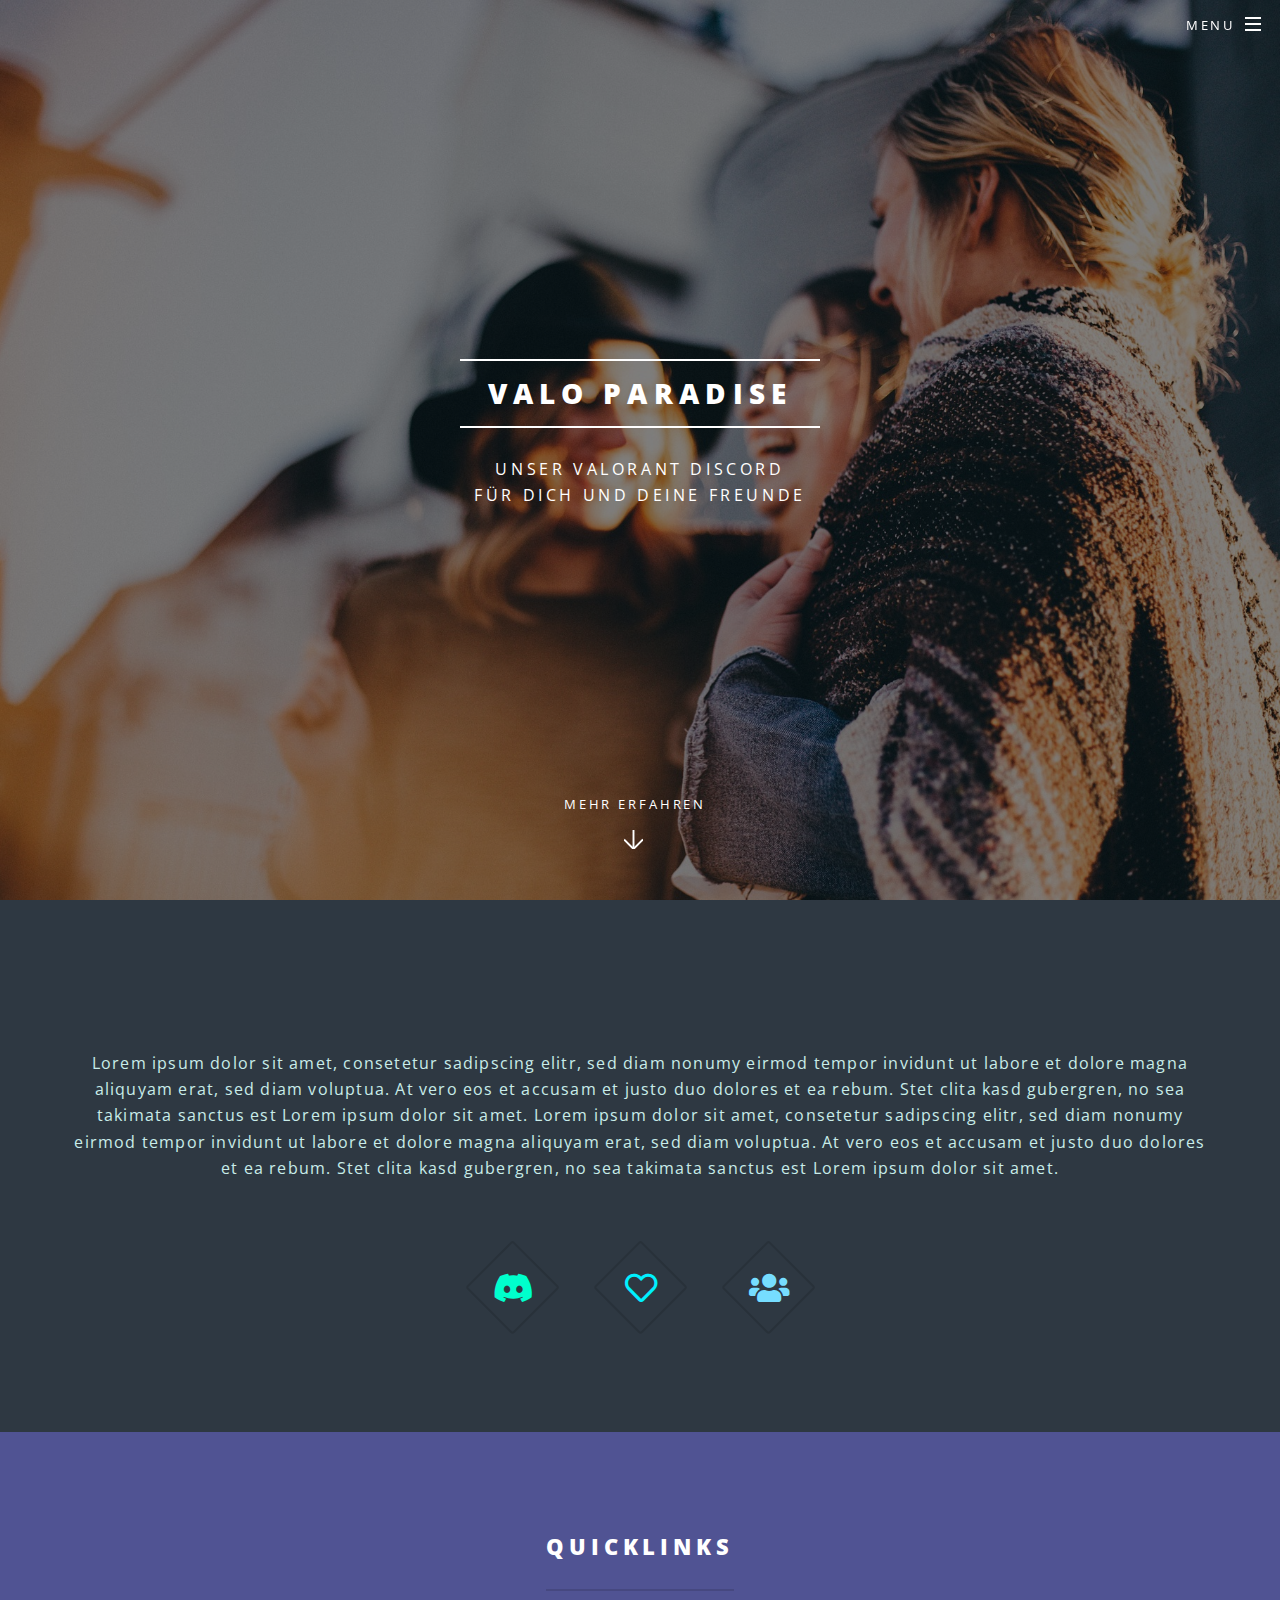
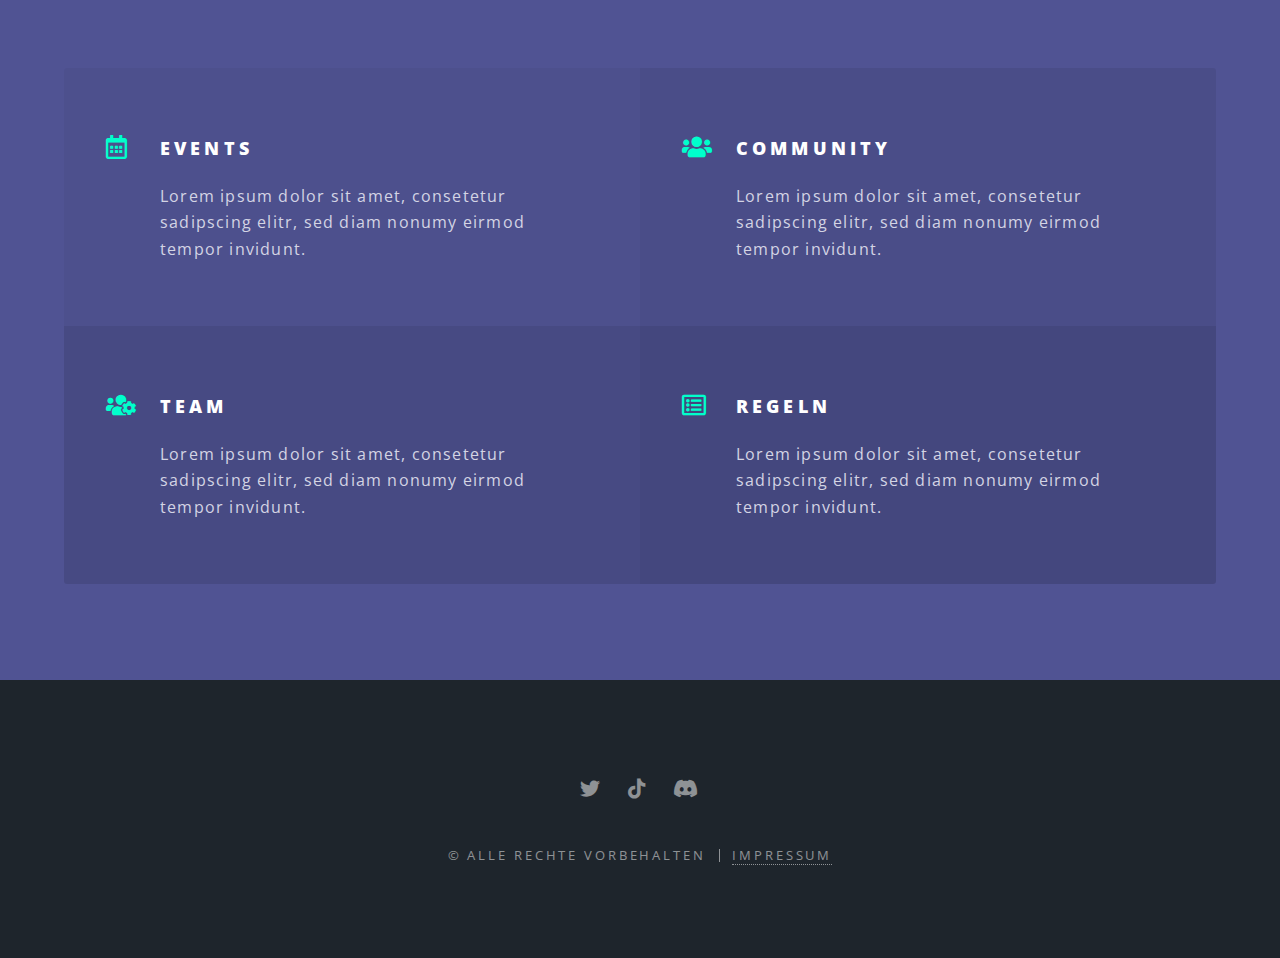
==== commit d73fea57: "home, faq, impressum" ====
--- a/index.html
+++ b/index.html
@@ -1,10 +1,11 @@
 <!DOCTYPE HTML>
 <html>
 	<head>
-		<title>JG &mdash; Modul 152 - TBZ</title>
+		<title>Valo Paradise</title>
 		<meta charset="utf-8" />
 		<meta name="viewport" content="width=device-width, initial-scale=1, user-scalable=no" />
 		<link rel="stylesheet" href="assets/css/main.css" />
+		<link rel="icon" href="images/ValoParadise_Logo.webp">
 		<noscript><link rel="stylesheet" href="assets/css/noscript.css" /></noscript>
 	</head>
 
@@ -16,75 +17,69 @@
 			<div id="page-wrapper">
 
 				<!-- Header -->
-					<header id="header" class="alt">
-						<h1><a href="index.html">JG.</a></h1>
-						<nav id="nav">
-							<ul>
-								<li class="special">
-									<a href="#menu" class="menuToggle"><span>Menu</span></a>
-									<div id="menu">
-										<ul>
-											<li><a href="index.html">Startseite</a></li>
-											<li><a href="styling.html">Konzepte & Styling</a></li>
-											<li><a href="medienformate.html">Medienvormate</a></li>
-											<li><a href="animationen.html">Animationen</a></li>
-											<li><a href="urheberrecht.html">Urheberrecht</a></li>
-											<li><a href="tests.html">Testen & Automatisieren</a></li>
-											<li><a href="persoenliches.html">Persönliches</a></li>
-										</ul>
-									</div>
-								</li>
-							</ul>
-						</nav>
-					</header>
+				<header id="header" class="alt">
+					<h1><a href="index.html">Valo Paradise</a></h1>
+					<nav id="nav">
+						<ul>
+							<li class="special">
+								<a href="#menu" class="menuToggle"><span>Menu</span></a>
+								<div id="menu">
+									<ul>
+										<li><a href="index.html">Startseite</a></li>
+										<li><a href="styling.html">Events</a></li>
+										<li><a href="medienformate.html">Community</a></li>
+										<li><a href="animationen.html">Team</a></li>
+										<li><a href="urheberrecht.html">Regeln</a></li>
+										<li><a href="faq.html">FAQ</a></li>
+									</ul>
+								</div>
+							</li>
+						</ul>
+					</nav>
+				</header>
 
 				<!-- Banner -->
 					<section id="banner">
 						<div class="inner">
-							<h2>JG.</h2>
-							<p>Tipps <em>&amp;</em> Hilfen <br />
-							beim gestallten einer Webseite</p>
+							<h2>Valo Paradise</h2>
+							<p>Unser Valorant Discord<br />
+							für dich und deine Freunde</p>
 						</div>
 						<a href="#one" class="more scrolly">Mehr Erfahren</a>
 					</section>
 
-					<div id="cookie-consent-banner" style="display: none;">
+					
+					<!-- <div id="cookie-consent-banner" style="display: none;">
 						<div class="cookie-consent-banner__inner">
 							<div class="cookie-consent-banner__copy">
 								<div class="cookie-consent-banner__header">
-									Diese Webseite verwendet Cookies. Mehr über das DSGVO erfahren Sie <a href="DSGVO.html">hier.</a></div>
+									Wir verwenden Cookies, um Inhalte und Anzeigen zu personalisieren, um Funktionen für soziale Medien bereitzustellen und um unseren Datenverkehr zu analysieren. Wir geben auch Informationen über Ihre Nutzung unserer Website an unsere Partner für soziale Medien, Werbung und Analysen weiter, die diese mit anderen Informationen kombinieren können, die Sie ihnen zur Verfügung gestellt haben oder die sie aus Ihrer Nutzung ihrer Dienste gesammelt haben. 
+								</div>
 							</div>
 
 							<div class="cookie-consent-banner__actions">
 								<a href="#" class="cookie-consent-banner__cta" onclick="CookieAccepted()">
-									OK
+									Annehmen
 								</a>
 
 								<a href="#" class="cookie-consent-banner__cta cookie-consent-banner__cta--secondary" onclick="CookieRefused()">
-									Decline
+									Ablehnen
 								</a>
 							</div>
 						</div>
-					</div>
+					</div> -->
 
 				<!-- One -->
 					<section id="one" class="wrapper style1 special">
 						<div class="inner">
 							<header class="major">
 								<h2></h2>
-								<p>Egal was für ein Unternehmen oder Verein es ist - eine Webseite für die Repräsentierung ist
-									meist dabei. Bei Vereinen oder privaten Webseiten werden oft noch Personen aus dem Verein
-									beauftragt. In diesem Webauftritt sind meist auch viel Arbeit, Zeit und Liebe involviert.
-									Ich selbst habe schon Webseiten für Personen aus meinem privaten Umfeld erstellt und das hat
-									anfangs sehr viel Zeit gekostet. Ich war mir nicht sicher, wie ich sie aufbauen und welche
-									Vorbereitungen ich treffen sollte. Ohne grosse Erfahrung zu haben, eine Webseite zu
-									erstellen braucht viel Geduld und Nerven. Um die Erarbeitung etwas zu erleichtern finden
-									Sie auf dieser Seite ein paar Hilfen und Tutorials.</p>
+								<p>Lorem ipsum dolor sit amet, consetetur sadipscing elitr, sed diam nonumy eirmod tempor invidunt ut labore et dolore magna aliquyam erat, sed diam voluptua. At vero eos et accusam et justo duo dolores et ea rebum. Stet clita kasd gubergren, no sea takimata sanctus est Lorem ipsum dolor sit amet. Lorem ipsum dolor sit amet, consetetur sadipscing elitr, sed diam nonumy eirmod tempor invidunt ut labore et dolore magna aliquyam erat, sed diam voluptua. At vero eos et accusam et justo duo dolores et ea rebum. Stet clita kasd gubergren, no sea takimata sanctus est Lorem ipsum dolor sit amet.</p>
 							</header>
 							<ul class="icons major">
-								<li><span class="icon fa-gem major style1"><span class="label">Lorem</span></span></li>
-								<li><span class="icon fa-heart major style2"><span class="label">Ipsum</span></span></li>
-								<li><span class="icon solid fa-code major style3"><span class="label">Dolor</span></span></li>
+								<li><span class="icon brands fa-discord major style1"></span></li>
+								<li><span class="icon fa-heart major style2"></span></li>
+								<li><span class="icon solid fa-users major style3"></span></li>
 							</ul>
 						</div>
 					</section>
@@ -96,36 +91,36 @@
 								<h2>Quicklinks</h2>
 							</header>
 							<ul class="features">
-								<li class="icon fa-heart">
+								<li class="icon fa-calendar-alt">
 									<a href="#one">
-										<h3>Styling</h3>
-										<p>Beispiele für Styleguide, Mockups und Styleguide</p>
+										<h3>Events</h3>
+										<p>Lorem ipsum dolor sit amet, consetetur sadipscing elitr, sed diam nonumy eirmod tempor invidunt.</p>
 									</a>
 								</li>
-								<li class="icon solid fa-laptop">
+								<li class="icon solid fa-users">
 									<a href="#one">
-										<h3>Medienvormate</h3>
-										<p>Unterschiede von Mendienvormaten</p>
+										<h3>Community</h3>
+										<p>Lorem ipsum dolor sit amet, consetetur sadipscing elitr, sed diam nonumy eirmod tempor invidunt.</p>
 									</a>
 								</li>
-								<li class="icon solid fa-code">
+								<li class="icon solid fa-users-cog">
 									<a href="#one">
-										<h3>Animationen</h3>
-										<p>Kurze Tutorials für einfache Animationen</p>
+										<h3>Team</h3>
+										<p>Lorem ipsum dolor sit amet, consetetur sadipscing elitr, sed diam nonumy eirmod tempor invidunt.</p>
 									</a>
 								</li>								
-								<li class="icon fa-envelope">
-									<h3>Urheberrecht</h3>
-									<p>Fagen und Antworten zu den Urheberrechten und Copyright</p>
+								<li class="icon fa-list-alt">
+									<h3>Regeln</h3>
+									<p>Lorem ipsum dolor sit amet, consetetur sadipscing elitr, sed diam nonumy eirmod tempor invidunt.</p>
 								</li>
-								<li class="icon fa-laptop">
+								<!-- <li class="icon fa-laptop">
 									<h3>Testen und Automatisieren</h3>
 									<p>Augue consectetur sed interdum imperdiet et ipsum. Mauris lorem tincidunt nullam amet leo Aenean ligula consequat consequat.</p>
 								</li>
 								<li class="icon fa-flag">
 									<h3>Tortor Ut</h3>
 									<p>Augue consectetur sed interdum imperdiet et ipsum. Mauris lorem tincidunt nullam amet leo Aenean ligula consequat consequat.</p>
-								</li>
+								</li> -->
 							</ul>
 						</div>
 					</section>
@@ -134,14 +129,12 @@
 				<!-- Footer -->
 				<footer id="footer">
 					<ul class="icons">
-						<li><a href="#" class="icon brands fa-twitter"><span class="label">Twitter</span></a></li>
-						<li><a href="#" class="icon brands fa-facebook-f"><span class="label">Facebook</span></a></li>
-						<li><a href="#" class="icon brands fa-instagram"><span class="label">Instagram</span></a></li>
-						<li><a href="#" class="icon brands fa-dribbble"><span class="label">Dribbble</span></a></li>
-						<li><a href="#" class="icon solid fa-envelope"><span class="label">Email</span></a></li>
+						<li><a href="https://twitter.com/ValoParadise" class="icon brands fa-twitter"><span class="label">Twitter</span></a></li>
+						<li><a href="https://www.tiktok.com/@valoparadise" class="icon brands fa-tiktok"><span class="label">TikTok</span></a></li>
+						<li><a href="https://discord.gg/CYXA2cdG" class="icon brands fa-discord"><span class="label">Discord</span></a></li>
 					</ul>
 					<ul class="copyright">
-						<li>&copy; Alle Rechte vorbehalten</li><li><a href="Chatbot.html">Hilfe</a></li><li><a href="Impressum.html">Impressum</a></li>
+						<li>&copy; Alle Rechte vorbehalten</li><li><a href="Impressum.html">Impressum</a></li>
 					</ul>
 				</footer>
 
--- a/assets/css/main.css
+++ b/assets/css/main.css
@@ -2038,6 +2038,7 @@
 			font-family: 'Font Awesome 5 Free';
 			font-weight: 400;
 		}
+
 
 		.icon > .label {
 			display: none;
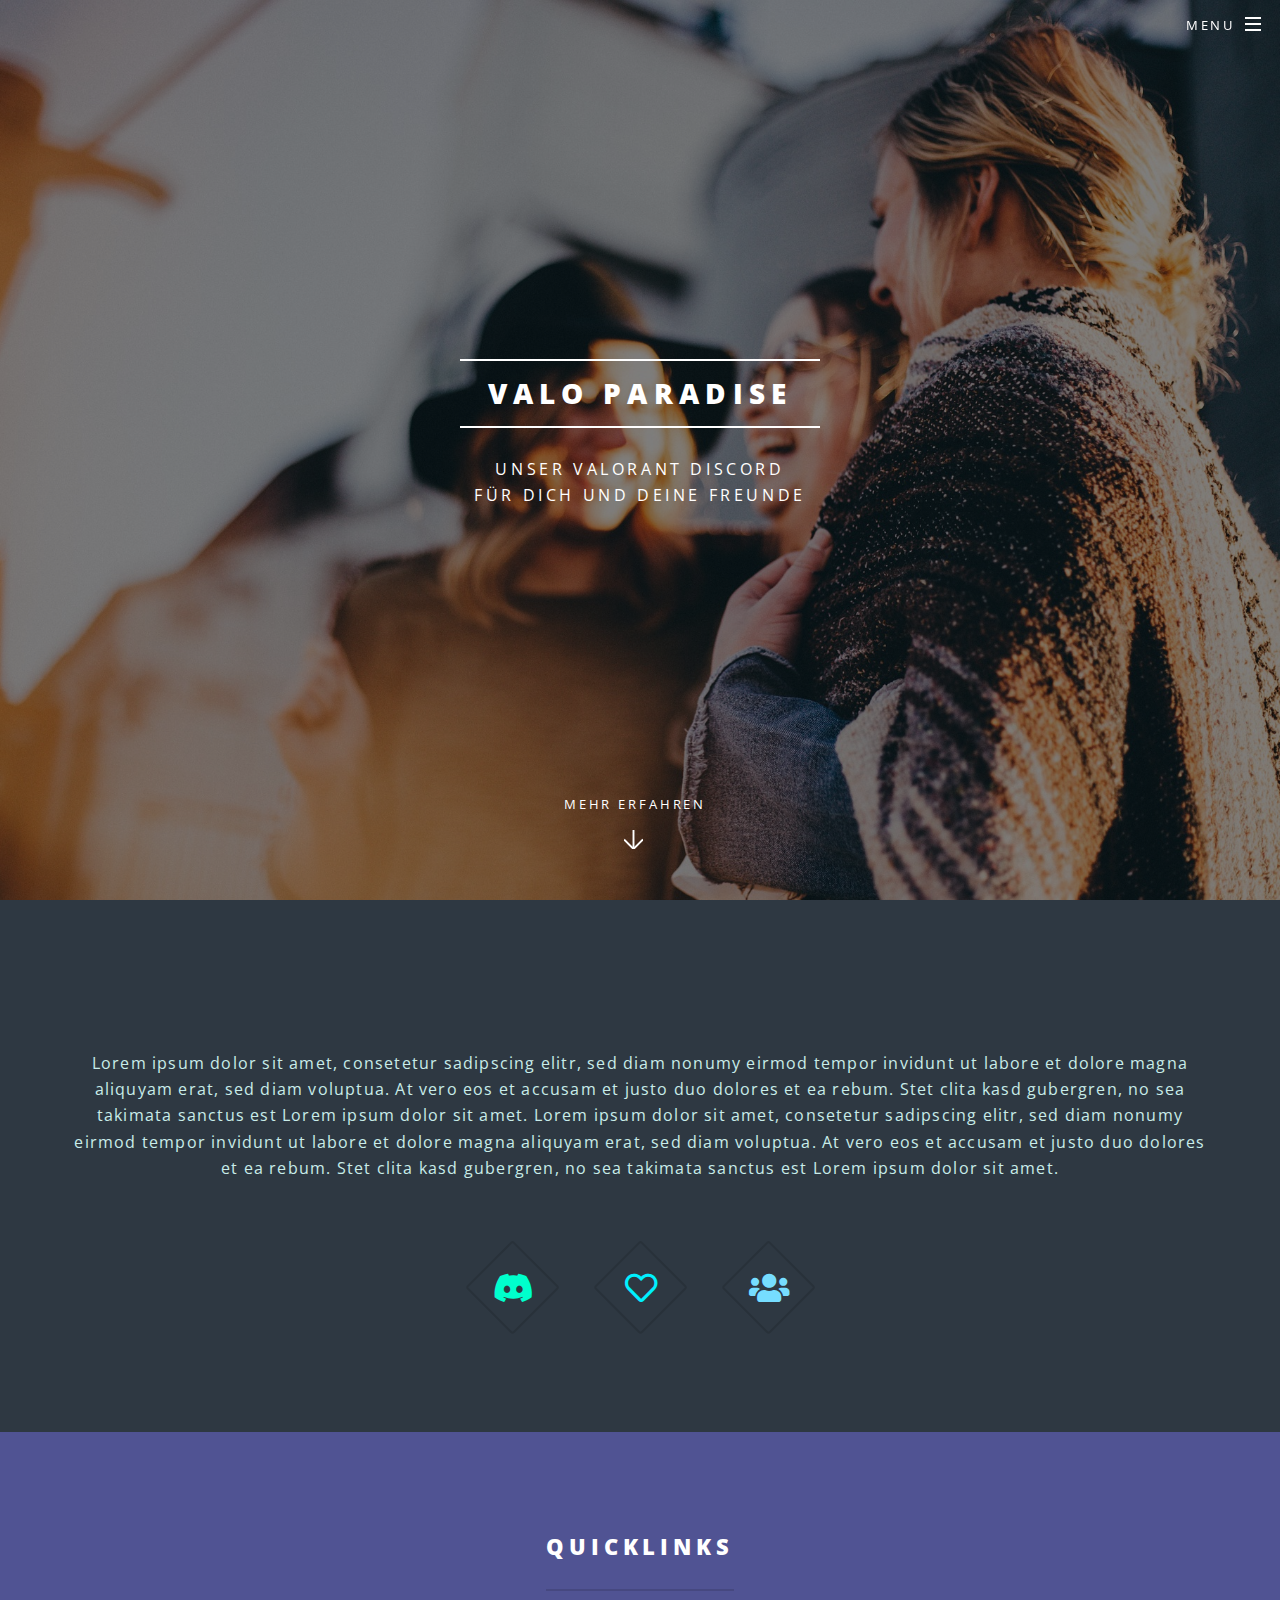
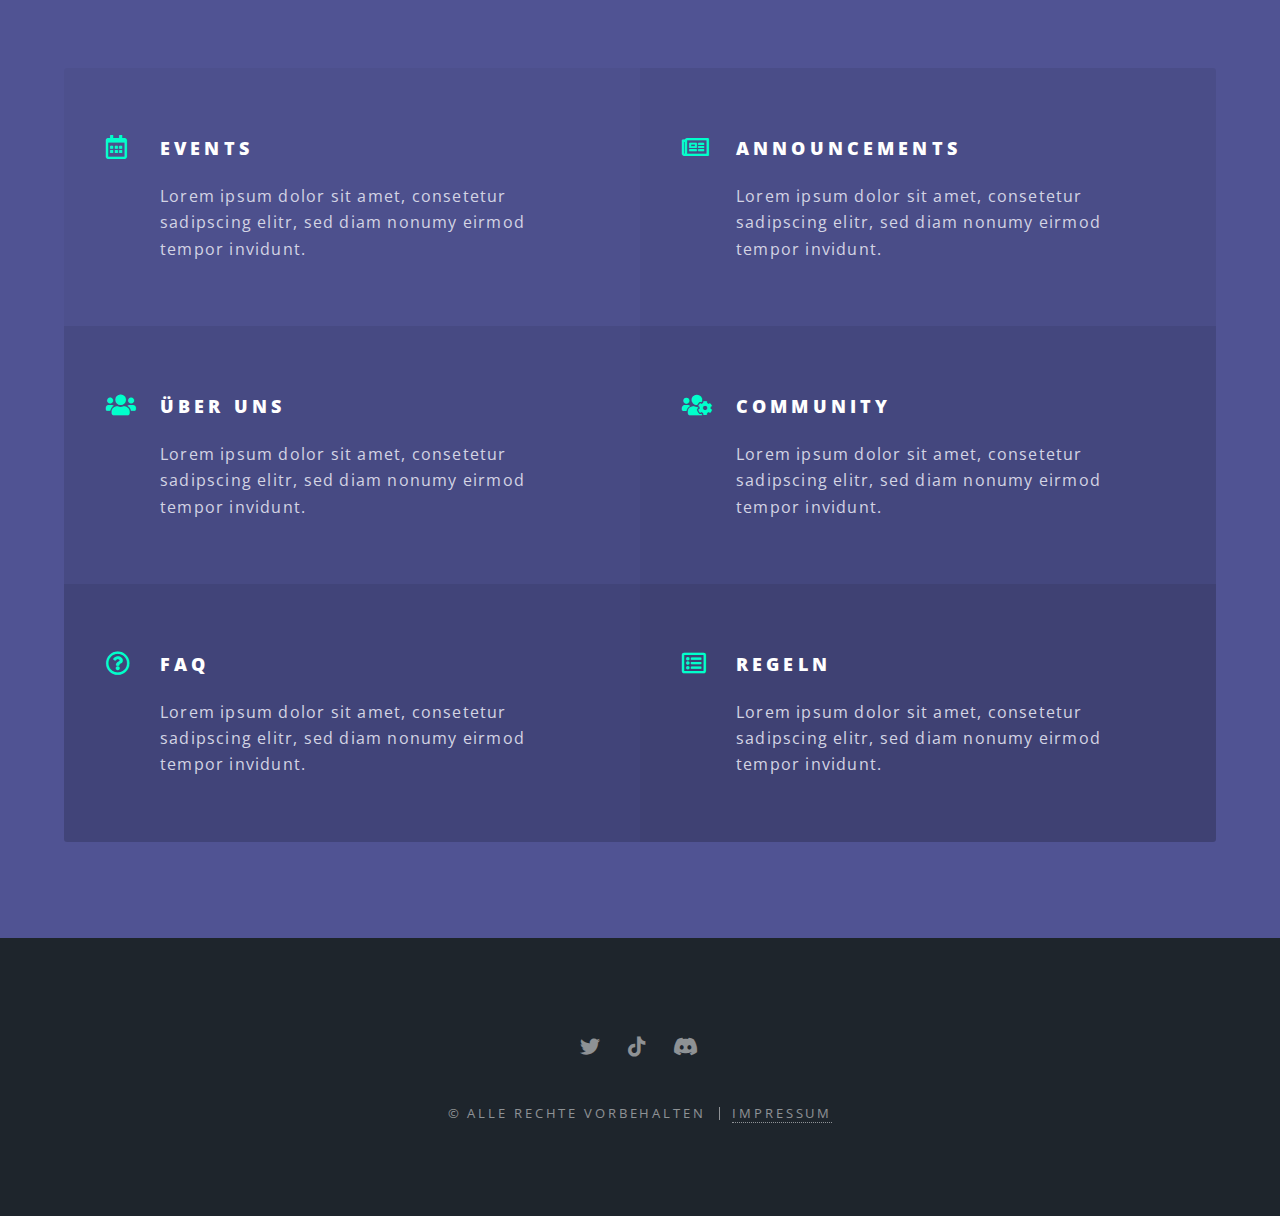
==== commit 98062af6: "update page" ====
--- a/index.html
+++ b/index.html
@@ -28,7 +28,7 @@
 										<li><a href="index.html">Startseite</a></li>
 										<li><a href="styling.html">Events</a></li>
 										<li><a href="medienformate.html">Community</a></li>
-										<li><a href="animationen.html">Team</a></li>
+										<li><a href="animationen.html">Über uns</a></li>
 										<li><a href="urheberrecht.html">Regeln</a></li>
 										<li><a href="faq.html">FAQ</a></li>
 									</ul>
@@ -97,18 +97,30 @@
 										<p>Lorem ipsum dolor sit amet, consetetur sadipscing elitr, sed diam nonumy eirmod tempor invidunt.</p>
 									</a>
 								</li>
+								<li class="icon fa-newspaper">
+									<a href="#one">
+										<h3>Announcements</h3>
+										<p>Lorem ipsum dolor sit amet, consetetur sadipscing elitr, sed diam nonumy eirmod tempor invidunt.</p>
+									</a>
+								</li>
 								<li class="icon solid fa-users">
 									<a href="#one">
-										<h3>Community</h3>
+										<h3>Über uns</h3>
 										<p>Lorem ipsum dolor sit amet, consetetur sadipscing elitr, sed diam nonumy eirmod tempor invidunt.</p>
 									</a>
 								</li>
 								<li class="icon solid fa-users-cog">
 									<a href="#one">
-										<h3>Team</h3>
+										<h3>Community</h3>
 										<p>Lorem ipsum dolor sit amet, consetetur sadipscing elitr, sed diam nonumy eirmod tempor invidunt.</p>
 									</a>
-								</li>								
+								</li>	
+								<li class="icon fa-question-circle">
+									<a href="faq.html">
+										<h3>FAQ</h3>
+										<p>Lorem ipsum dolor sit amet, consetetur sadipscing elitr, sed diam nonumy eirmod tempor invidunt.</p>
+									</a>
+								</li>						
 								<li class="icon fa-list-alt">
 									<h3>Regeln</h3>
 									<p>Lorem ipsum dolor sit amet, consetetur sadipscing elitr, sed diam nonumy eirmod tempor invidunt.</p>
@@ -131,7 +143,7 @@
 					<ul class="icons">
 						<li><a href="https://twitter.com/ValoParadise" class="icon brands fa-twitter"><span class="label">Twitter</span></a></li>
 						<li><a href="https://www.tiktok.com/@valoparadise" class="icon brands fa-tiktok"><span class="label">TikTok</span></a></li>
-						<li><a href="https://discord.gg/CYXA2cdG" class="icon brands fa-discord"><span class="label">Discord</span></a></li>
+						<li><a href="https://discord.gg/valpd" class="icon brands fa-discord"><span class="label">Discord</span></a></li>
 					</ul>
 					<ul class="copyright">
 						<li>&copy; Alle Rechte vorbehalten</li><li><a href="Impressum.html">Impressum</a></li>
